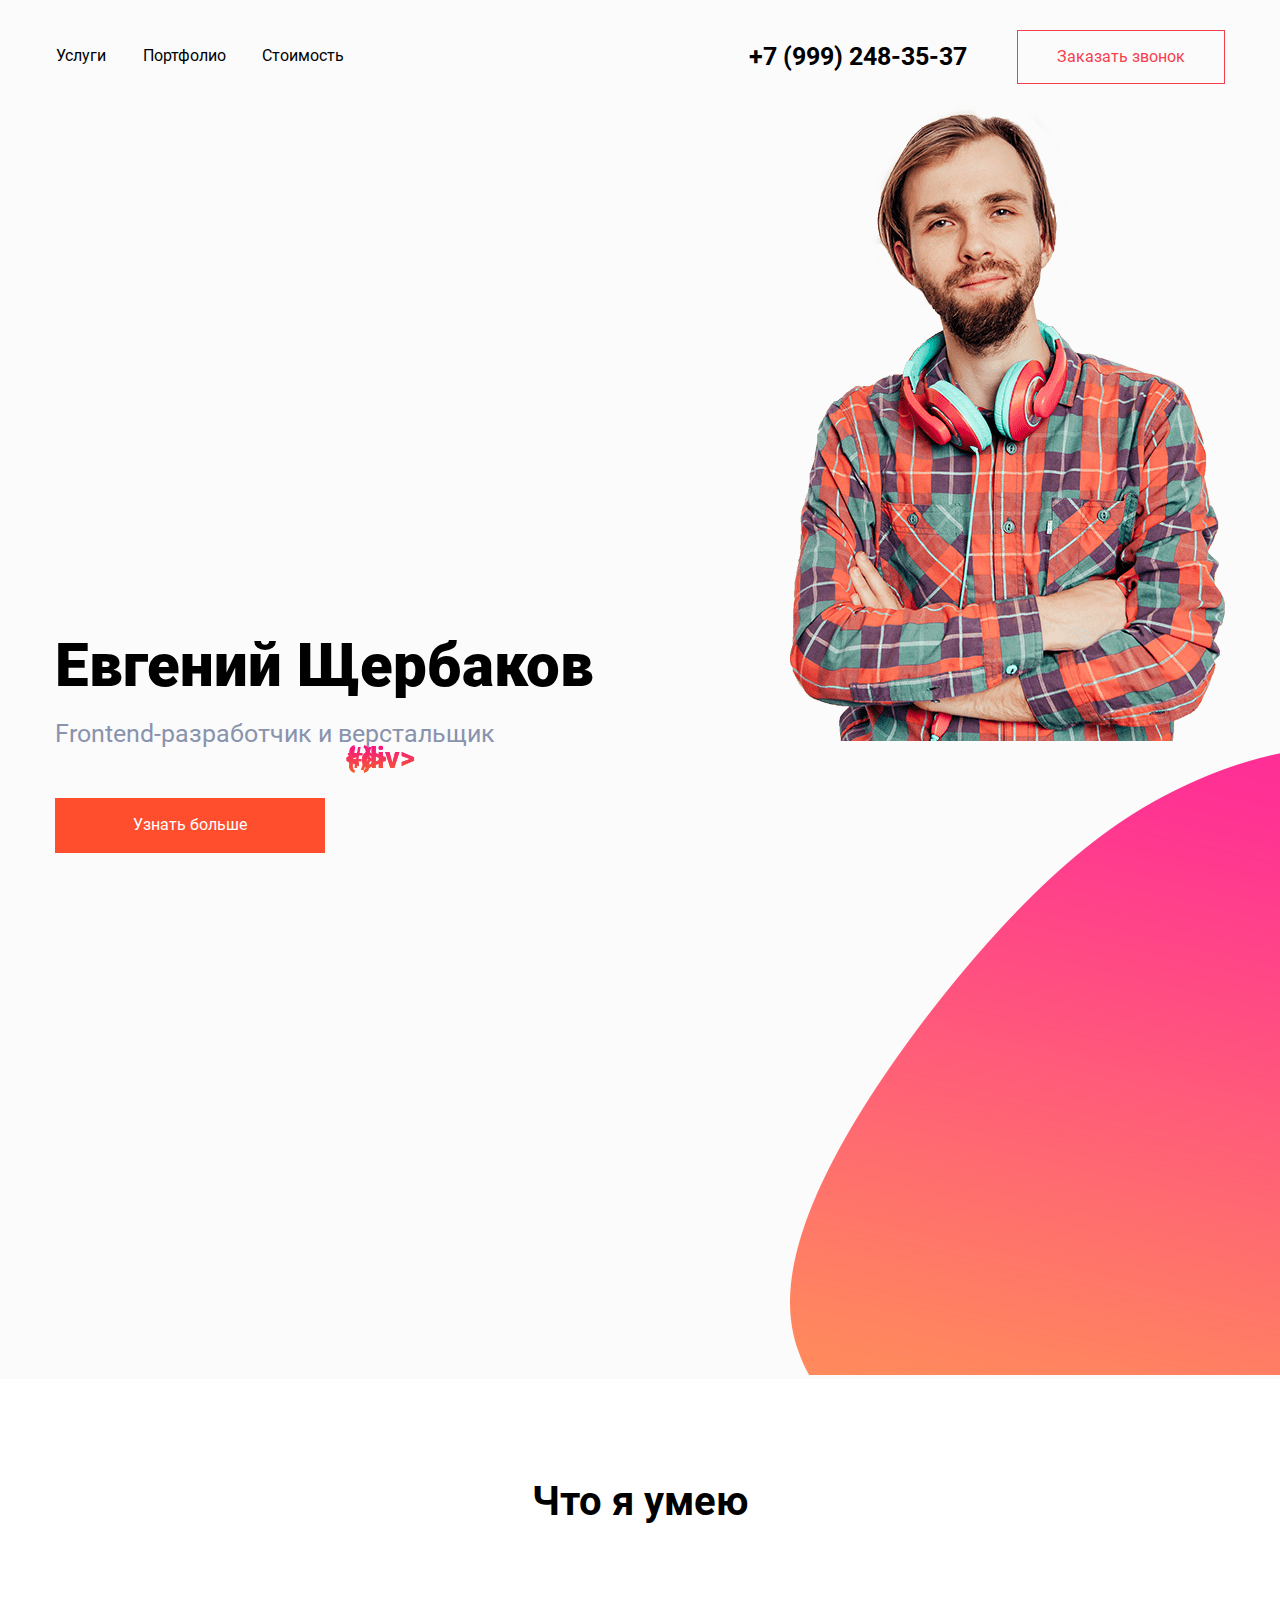
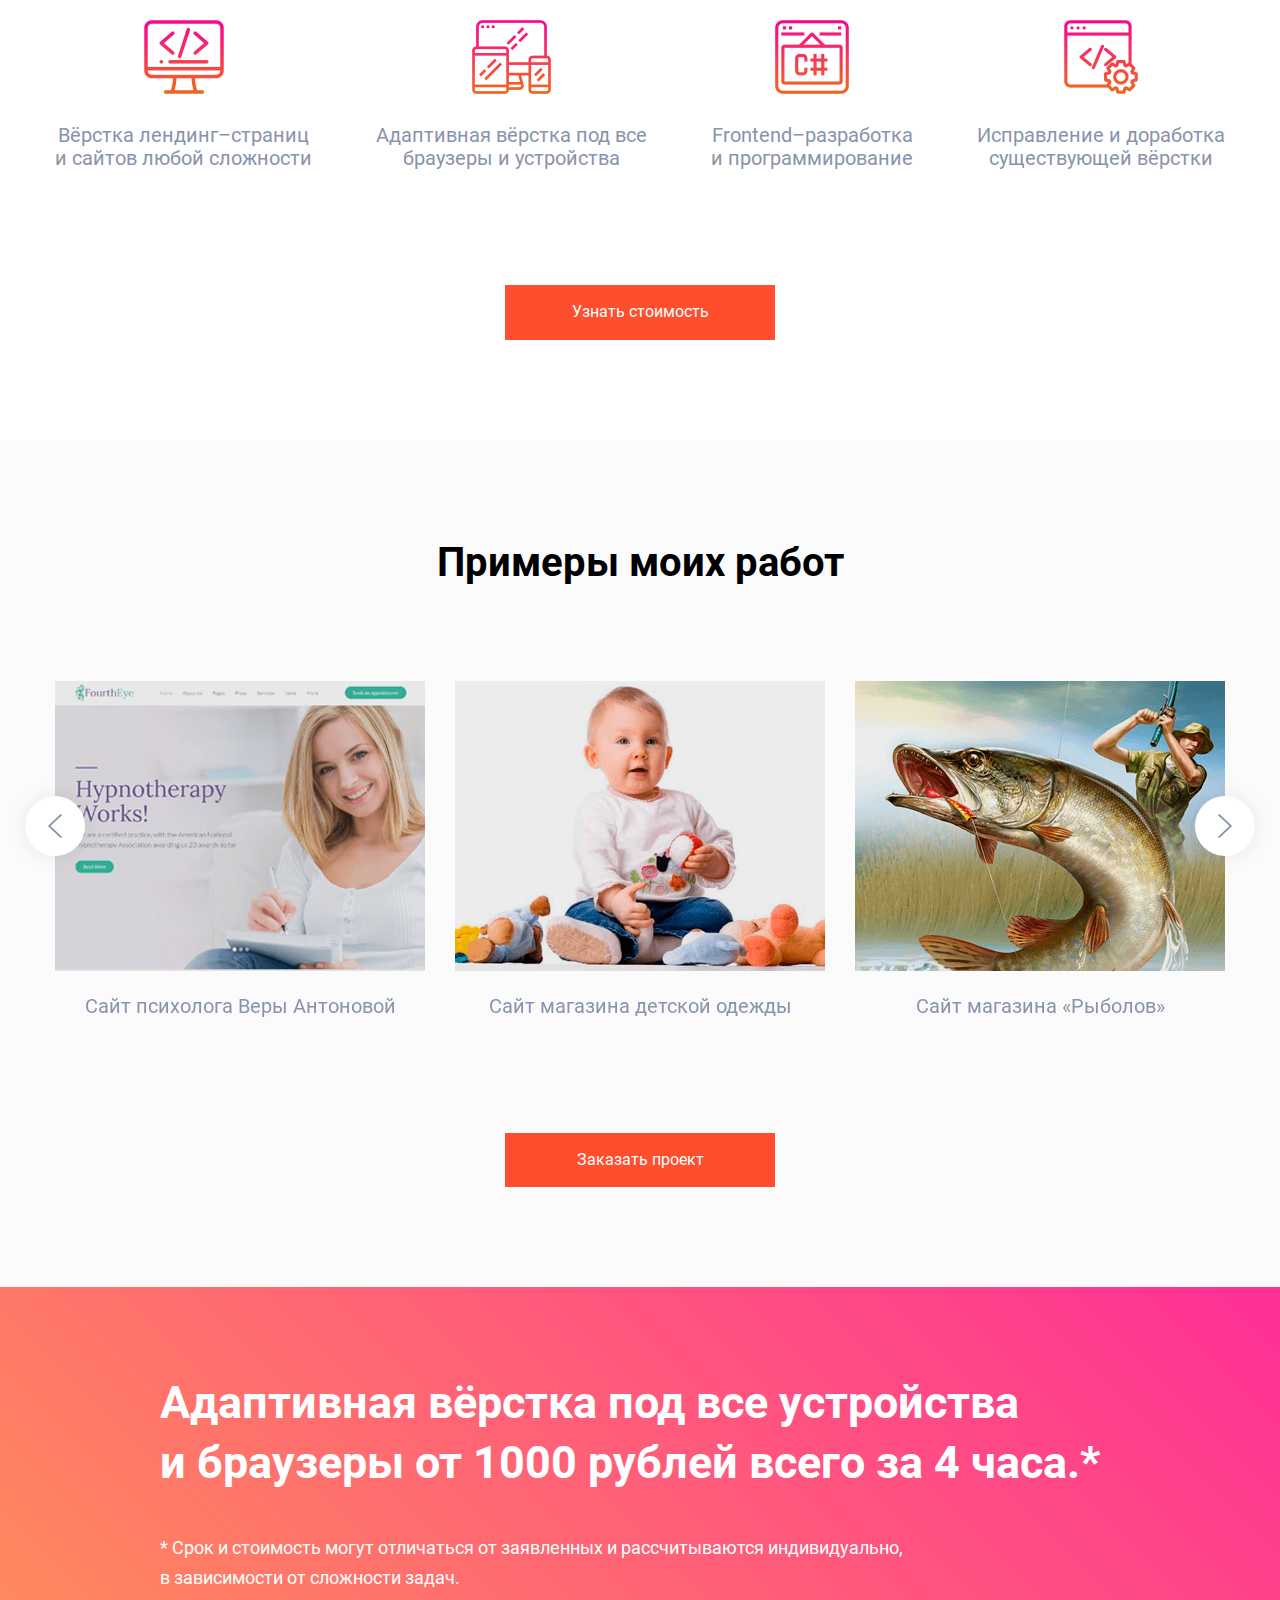
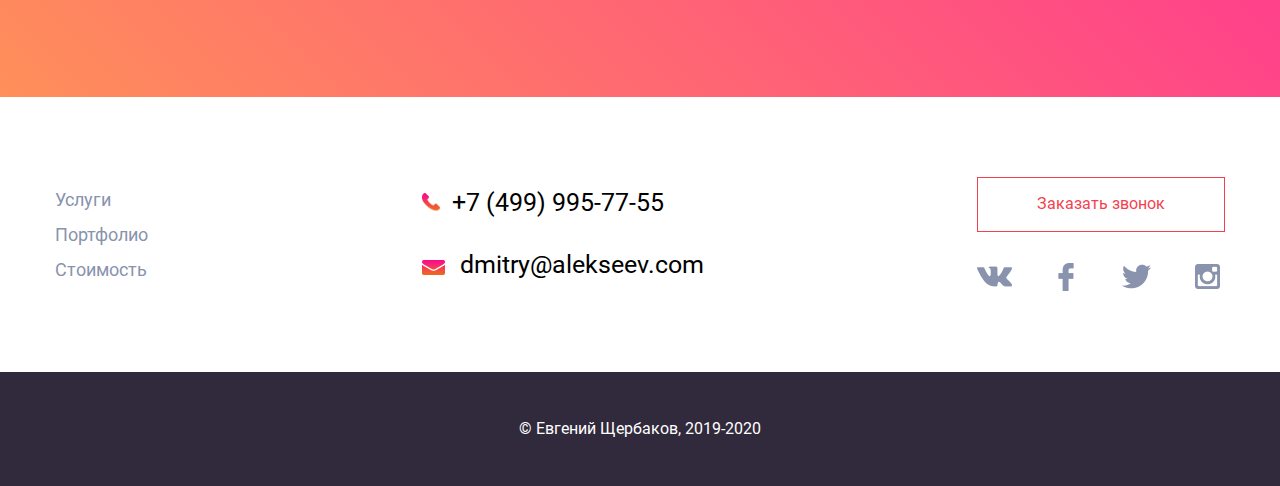
==== index.html @ 1be8cbba "first commit" ====
<!DOCTYPE html>
<html lang="en">
<head>
	<meta charset="UTF-8">
	<meta name="viewport" content="width=device-width, initial-scale=1">
	<title>Евгений Щербаков - создание сайтов</title>
	<link rel="stylesheet" href="css/normalize.css">
	<link rel="stylesheet" href="css/animate.css">
	<link rel="stylesheet" href="css/swiper.min.css">
	<link rel="stylesheet" href="css/style.css">
	<link rel="shortcut icon" href="img/favicon.ico" type="image/x-icon">
	<script src="js/jquery-3.4.1.min.js"></script>
	<script src="js/send.js"></script>
	<script src="js/jquery.validate.min.js"></script>
</head>
<body>
	<!-- =============header============= -->
	<header>
		<div class="header-container">
			<a href="#" class="menu-btn" aria-label="кнопка меню">
				<span></span>
			</a>
			<nav class="nav-menu">
				<ul>
					<li><a href="#link-services">Услуги</a></li>
					<li><a href="#link-portfolio">Портфолио</a></li>
					<li><a href="#link-prices">Стоимость</a></li>
				</ul>
			</nav>	
			<address>
				<a class="phone" href="tel:+79992483537">+7 (999) 248-35-37</a>
				<button class="callback-btn btn get-form">Заказать звонок</button>
				<button class="mobile-callback-btn get-form" aria-label="заказать звонок"></button>
			</address>
		</div>
	</header>	

	<!-- =============modal============= -->
	<div class="modal-wrapper">
		<div class="modal-form-wrapper">
			<h3 class="form-title form-text">Укажите ваши контакты</h3>
			<h5 class="form-subtitle form-text">И я свяжусь с вами</h5>
			<form id="form" action="send.php" class="modal-form" method="POST">
				<label for="name-input" class="input-label">Как вас зовут?</label>
				<input id="name-input" type="text" class="input" name="name">
				<label for="phone-input" class="input-label">Введите ваш номер телефона</label>
				<input id="phone-input" type="tel" class="input" name="phone" placeholder="+7(___)-___-__-__">
				<label for="email-input" class="input-label">Введите ваш email</label>
				<input id="email-input" type="email" class="input" name="email" placeholder="your_mail@example.com">
				<button class="form-button">Заказать звонок</button>
			</form>
			<a class="close-button" aria-label="кнопка закрытия">
				<span class="cross"></span>
			</a>
		</div>
	</div>
	<div class="popup-container">
		<div class="popup-body">
			<h4 class="popup-body__title">Спасибо</h4>
			<p class="popup-body__text">Ваша заявка принята, мы свяжемся с вами в ближайшее время</p>
		</div>		
	</div>		


	<!-- =============main============= -->
	<main>
		<section class="first-block">	
				<span class="elem1 flow-elements" aria-label="летающий тег">#</span>
				<span class="elem2 flow-elements" aria-label="летающий тег">{ }</span>
				<span class="elem3 flow-elements" aria-label="летающий тег">&lt;/&gt;</span>
				<span class="elem4 flow-elements" aria-label="летающий тег">&lt;div&gt;</span>
				<span class="elem5 flow-elements" aria-label="летающий тег">&lt;div&gt;</span>
			<div class="fixed-container">
				<div class="first-block-content">
					<div class="first-block-text">
						<h1 class="main-title">Евгений Щербаков</h1>
						<h2 class="main-subtitle">Frontend-разработчик и верстальщик</h2>
						<button class="more-btn get-form">Узнать больше</button>
					</div>
				</div>	
				<div class="img-wrapper">
					<img src="img/man.png" alt="developer" class="фото">
					<img src="img/ellipse.png" alt="" class="эллипс">
				</div>				
			</div>
		</section>

		<!-- =================second block==================== -->
		<section class="second-block" id="link-services">
			<div class="fixed-container">
				<div class="second-block-content">
					<h3 class="section-title">Что я умею</h3>
					<div class="features-wrapper">
						<ul class="features-list">
							<li>
								<img src="img/features1.png" alt="">
								<p class="feature-description">Вёрстка лендинг–страниц<br>и сайтов любой сложности</p>
							</li>
							<li>
								<img src="img/features2.png" alt="">
								<p class="feature-description">Адаптивная вёрстка под все<br>браузеры и устройства</p>
							</li>
							<li>
								<img src="img/features3.png" alt="">
								<p class="feature-description">Frontend–разработка<br>и программирование</p>
							</li>
							<li>
								<img src="img/features4.png" alt="">
								<p class="feature-description">Исправление и доработка<br>существующей вёрстки</p>
							</li>
						</ul>
					</div>
					<button class="more-btn section-btn get-form">Узнать стоимость</button>
				</div>
			</div>
		</section>

		<!-- =====================3rd block==================== -->
		<section class="third-block" id="link-portfolio">
			<div class="fixed-container">
				<div class="third-block-content">
					<h3 class="section-title">Примеры моих работ</h3>
					<div class="portfolio-wrapper swiper-container">
						<ul class="portfolio-slider swiper-wrapper">
							<li class="portfolio-slider__item swiper-slide">
								<img src="img/portfolio1.png" alt="Сайт психолога Веры Антоновой" class="portfolio-img">
								<p class="portfolio-slider__item_description">Сайт психолога Веры Антоновой</p>
							</li>
							<li class="portfolio-slider__item swiper-slide">
								<img src="img/portfolio2.png" alt="Сайт магазина детской одежды" class="portfolio-img">
								<p class="portfolio-slider__item_description">Сайт магазина детской одежды</p>
							</li>
							<li class="portfolio-slider__item swiper-slide">
								<img src="img/portfolio3.png" alt="Сайт магазина «Рыболов»" class="portfolio-img">
								<p class="portfolio-slider__item_description">Сайт магазина «Рыболов»</p>
							</li>
						</ul>
						<div class="swiper-pagination dots"></div>
					</div>
					<span class="arrow arrow-left" aria-label="стрелка влево"></span>
					<span class="arrow arrow-right" aria-label="стрелка вправо"></span>
					<button class="more-btn section-btn get-form">Заказать проект</button>
				</div>
			</div>
		</section>

		<!-- =====================4th block==================== -->
		<section class="forth-block" id="link-prices">
			<div class="forth-block-text">
				<h3 class="forth-block-title">Адаптивная вёрстка под все устройства	и&nbsp;браузеры от 1000 рублей всего за 4&nbsp;часа.*</h3>
				<p class="forth-block-subtitle">* Срок и стоимость могут отличаться от заявленных и рассчитываются  индивидуально,<br>в зависимости от сложности задач.</p>
			</div>
			<div class="forth-block-elements">
				<span class="element1 animated infinite" aria-label="теги">#</span>
				<span class="element2 animated infinite" aria-label="теги">{}</span>
				<span class="element3 animated infinite" aria-label="теги">&lt;/&gt;</span>
				<span class="element4 animated infinite" aria-label="теги">{ }</span>
				<span class="element5 animated infinite" aria-label="теги">&lt;div&gt;</span>
			</div>
		</section>
	</main>


	<!-- =====================footer==================== -->
	<footer>
		<div class="fixed-container">
			<div class="footer-content">
				<nav class="footer-nav">
					<ul>
						<li><a href="#link-services">Услуги</a></li>
						<li><a href="#link-portfolio">Портфолио</a></li>
						<li><a href="#link-prices">Стоимость</a></li>
					</ul>
				</nav>
				<address class="footer-contacts">
					<a href="tel:+74999957755" class="footer-phone">+7 (499) 995-77-55</a>
					<a href="mailto:dmitry@alekseev.com" class="mail">dmitry@alekseev.com</a>
				</address>
				<div class="social">
					<button class="callback-btn get-form">Заказать звонок</button>
					<ul>
						<li><a class="social-link vk" target="_blank" href="https://vk.com/leon47rus" aria-label="страница вконтакте"></a></li>
						<li><a class="social-link facebook" target="_blank" href="https://www.facebook.com/evgenii.sherbakov.3" aria-label="страница фэйсбук"></a></li>
						<li><a class="social-link twitter" target="_blank" href="#" aria-label="страница твиттер"></a></li>
						<li><a class="social-link instagram" target="_blank" href="https://www.instagram.com/kazhe94/" aria-label="страница инстаграм"></a></li>
					</ul>
				</div>
			</div>
		</div>
		<div class="copyright-bar">
			<p class="copyright">&copy; Евгений Щербаков, 2019-2020</p>
		</div>
	</footer>
	<script src="js/swiper.min.js"></script>
	<script src="js/script.js"></script>
	<script src="js/jquery.maskedinput.min.js"></script>
		
</body>
</html>
---- css/style.css ----
/* roboto-300 - latin_cyrillic */
@import url(../css/elements.css);
@font-face {
  font-family: 'Roboto';
  font-style: normal;
  font-weight: 300;
  src: url("../fonts/roboto-v20-latin_cyrillic-300.eot");
  /* IE9 Compat Modes */
  src: local("Roboto Light"), local("Roboto-Light"), url("../fonts/roboto-v20-latin_cyrillic-300.eot?#iefix") format("embedded-opentype"), url("../fonts/roboto-v20-latin_cyrillic-300.woff2") format("woff2"), url("../fonts/roboto-v20-latin_cyrillic-300.woff") format("woff"), url("../fonts/roboto-v20-latin_cyrillic-300.ttf") format("truetype"), url("../fonts/roboto-v20-latin_cyrillic-300.svg#Roboto") format("svg");
  /* Legacy iOS */ }

/* roboto-regular - latin_cyrillic */
@font-face {
  font-family: 'Roboto';
  font-style: normal;
  font-weight: 400;
  src: url("../fonts/roboto-v20-latin_cyrillic-regular.eot");
  /* IE9 Compat Modes */
  src: local("Roboto"), local("Roboto-Regular"), url("../fonts/roboto-v20-latin_cyrillic-regular.eot?#iefix") format("embedded-opentype"), url("../fonts/roboto-v20-latin_cyrillic-regular.woff2") format("woff2"), url("../fonts/roboto-v20-latin_cyrillic-regular.woff") format("woff"), url("../fonts/roboto-v20-latin_cyrillic-regular.ttf") format("truetype"), url("../fonts/roboto-v20-latin_cyrillic-regular.svg#Roboto") format("svg");
  /* Legacy iOS */ }

/* roboto-700 - latin_cyrillic */
@font-face {
  font-family: 'Roboto';
  font-style: normal;
  font-weight: 700;
  src: url("../fonts/roboto-v20-latin_cyrillic-700.eot");
  /* IE9 Compat Modes */
  src: local("Roboto Bold"), local("Roboto-Bold"), url("../fonts/roboto-v20-latin_cyrillic-700.eot?#iefix") format("embedded-opentype"), url("../fonts/roboto-v20-latin_cyrillic-700.woff2") format("woff2"), url("../fonts/roboto-v20-latin_cyrillic-700.woff") format("woff"), url("../fonts/roboto-v20-latin_cyrillic-700.ttf") format("truetype"), url("../fonts/roboto-v20-latin_cyrillic-700.svg#Roboto") format("svg");
  /* Legacy iOS */ }

/* roboto-900 - latin_cyrillic */
@font-face {
  font-family: 'Roboto';
  font-style: normal;
  font-weight: 900;
  src: url("../fonts/roboto-v20-latin_cyrillic-900.eot");
  /* IE9 Compat Modes */
  src: local("Roboto Black"), local("Roboto-Black"), url("../fonts/roboto-v20-latin_cyrillic-900.eot?#iefix") format("embedded-opentype"), url("../fonts/roboto-v20-latin_cyrillic-900.woff2") format("woff2"), url("../fonts/roboto-v20-latin_cyrillic-900.woff") format("woff"), url("../fonts/roboto-v20-latin_cyrillic-900.ttf") format("truetype"), url("../fonts/roboto-v20-latin_cyrillic-900.svg#Roboto") format("svg");
  /* Legacy iOS */ }

* {
  -webkit-box-sizing: border-box;
  box-sizing: border-box; }

@media screen and (min-width: 960px) {
  html {
    margin-left: calc(100vw - 100%);
    margin-right: 0; } }

body {
  font-family: 'Roboto','Helvetica',sans-serif;
  margin: 0;
  padding: 0;
  min-width: 320px; }

a {
  text-decoration: none;
  color: inherit; }

a:visited {
  color: inherit; }

ul {
  list-style: none;
  margin: 0;
  padding: 0; }

h1, h2, h3, h4, h5, h6 {
  margin: 0;
  padding: 0; }

button {
  cursor: pointer;
  outline: none; }
  button:active {
    -webkit-box-shadow: 5px 5px 10px rgba(100, 0, 0, 0.5);
    box-shadow: 5px 5px 10px rgba(100, 0, 0, 0.5); }

.fixed-container {
  max-width: 1210px;
  margin: 0 auto;
  padding: 0 20px; }
  @media screen and (max-width: 1023px) {
    .fixed-container {
      padding: 0 40px; } }
  @media screen and (max-width: 767px) {
    .fixed-container {
      padding: 0 20px; } }

header {
  background-color: #FBFBFB;
  padding-bottom: 20px; }

.header-container {
  max-width: 1210px;
  margin: 0 auto;
  padding: 0 20px;
  padding-top: 30px;
  display: -webkit-flex;
  display: -moz-flex;
  display: -ms-flex;
  display: -o-flex;
  display: -webkit-box;
  display: -ms-flexbox;
  display: flex;
  -webkit-box-pack: justify;
  -ms-flex-pack: justify;
  justify-content: space-between;
  -webkit-box-align: center;
  -ms-flex-align: center;
  align-items: center; }
  @media screen and (max-width: 1023px) {
    .header-container {
      padding: 0 40px;
      padding-top: 30px; } }
  @media screen and (max-width: 767px) {
    .header-container {
      padding: 0 20px;
      padding-top: 30px; } }

.nav-menu ul {
  display: -webkit-flex;
  display: -moz-flex;
  display: -ms-flex;
  display: -o-flex;
  display: -webkit-box;
  display: -ms-flexbox;
  display: flex;
  width: 290px;
  -webkit-box-pack: justify;
  -ms-flex-pack: justify;
  justify-content: space-between;
  -webkit-transition: all 300ms ease-in-out;
  -o-transition: all 300ms ease-in-out;
  transition: all 300ms ease-in-out; }
  @media screen and (max-width: 1023px) {
    .nav-menu ul {
      position: absolute;
      display: block;
      width: 100%;
      z-index: 10;
      height: 100%;
      left: 0;
      -webkit-transition: 1s;
      -o-transition: 1s;
      transition: 1s;
      top: -100%;
      background-color: #FBFBFB;
      padding: 100px 40px 0px; } }
  @media screen and (max-width: 767px) {
    .nav-menu ul {
      padding: 100px 20px 20px; } }

.nav-menu.active ul {
  display: block;
  top: 0; }

.nav-menu ul li a {
  display: inline-block;
  padding-bottom: 3px;
  border: 1px solid transparent; }
  @media (max-width: 1023px) {
    .nav-menu ul li a {
      display: inline-block;
      line-height: 40px; } }

.nav-menu ul li a:focus {
  color: #f53f4f;
  border-bottom: 1px solid #f53f4f; }

address {
  display: -webkit-flex;
  display: -moz-flex;
  display: -ms-flex;
  display: -o-flex;
  display: -webkit-box;
  display: -ms-flexbox;
  display: flex;
  -webkit-box-align: center;
  -ms-flex-align: center;
  align-items: center;
  font-style: normal;
  font-size: 25px; }
  @media screen and (max-width: 1023px) {
    address {
      position: relative;
      z-index: 11; } }

.phone {
  margin-right: 50px;
  font-weight: 700; }
  @media screen and (max-width: 767px) {
    .phone {
      font-size: 18px;
      margin-right: 29px; } }

.callback-btn {
  font-size: 16px;
  color: #f53f4f;
  padding: 17px 0;
  width: 208px;
  background-color: transparent;
  border: 1px solid #f53f4f;
  outline: none; }
  .callback-btn:hover {
    color: #fff;
    background-color: #f53f4f;
    -webkit-transition: 0.3s;
    -o-transition: 0.3s;
    transition: 0.3s; }
  .callback-btn:active {
    background-color: rgba(245, 63, 79, 0.5); }

@media screen and (max-width: 767px) {
  .btn {
    display: none; } }

.mobile-callback-btn {
  width: 26px;
  height: 26px;
  border-radius: 50%;
  padding: 0;
  background: url(../img/social/call.png) no-repeat center center;
  background-color: transparent;
  border: 1px solid #f53f4f;
  outline: none;
  display: none; }
  @media screen and (max-width: 767px) {
    .mobile-callback-btn {
      display: block; } }

.first-block {
  background-size: contain;
  background-color: #FBFBFB;
  position: relative;
  overflow: hidden; }
  .first-block .fixed-container {
    display: -webkit-box;
    display: -ms-flexbox;
    display: flex;
    -webkit-box-pack: justify;
    -ms-flex-pack: justify;
    justify-content: space-between; }
    @media screen and (max-width: 1023px) {
      .first-block .fixed-container {
        padding: 0 40px; } }
    @media screen and (max-width: 767px) {
      .first-block .fixed-container {
        -webkit-box-orient: vertical;
        -webkit-box-direction: reverse;
        -ms-flex-direction: column-reverse;
        flex-direction: column-reverse;
        -webkit-box-align: center;
        -ms-flex-align: center;
        align-items: center;
        padding: 0 20px;
        text-align: center; } }

.first-block-content {
  display: -webkit-flex;
  display: -moz-flex;
  display: -ms-flex;
  display: -o-flex;
  display: -webkit-box;
  display: -ms-flexbox;
  display: flex;
  -webkit-box-pack: justify;
  -ms-flex-pack: justify;
  justify-content: space-between;
  -webkit-box-align: center;
  -ms-flex-align: center;
  align-items: center;
  position: relative;
  z-index: 1; }

@media screen and (max-width: 767px) {
  .first-block-text {
    display: -webkit-box;
    display: -ms-flexbox;
    display: flex;
    -webkit-box-orient: vertical;
    -webkit-box-direction: normal;
    -ms-flex-direction: column;
    flex-direction: column;
    -webkit-box-align: center;
    -ms-flex-align: center;
    align-items: center;
    margin-top: 18px; } }

.main-title {
  font-size: 60px;
  font-weight: 900; }
  @media screen and (max-width: 1023px) {
    .main-title {
      font-size: 50px; } }
  @media screen and (max-width: 767px) {
    .main-title {
      font-size: 30px; } }

.main-subtitle {
  font-size: 25px;
  color: #8993ad;
  font-weight: 400;
  margin-top: 20px;
  margin-bottom: 50px; }
  @media screen and (max-width: 767px) {
    .main-subtitle {
      font-size: 16px;
      margin-top: 13px;
      margin-bottom: 25px; } }

.more-btn {
  padding: 17px 0;
  width: 270px;
  background-color: #ff4e2e;
  border: none;
  color: #fff;
  border: 1px solid transparent;
  -webkit-transition: 0.3s;
  -o-transition: 0.3s;
  transition: 0.3s; }
  .more-btn:hover {
    color: #ff4e2e;
    background-color: #fff;
    border: 1px solid #ff4e2e; }
  @media screen and (max-width: 1023px) {
    .more-btn {
      width: 320px;
      padding: 27px 0; } }
  @media screen and (max-width: 767px) {
    .more-btn {
      width: 280px;
      padding: 20px 0; } }

.img-wrapper {
  max-width: 435px; }

.man {
  -o-object-fit: contain;
  object-fit: contain;
  height: auto;
  width: 100%;
  position: relative;
  z-index: 3;
  -webkit-filter: drop-shadow(10px 3px 5px rgba(100, 0, 0, 0.5));
  filter: drop-shadow(10px 3px 5px rgba(100, 0, 0, 0.5)); }
  @media screen and (max-width: 767px) {
    .man {
      width: 224px; } }

.ellipse-img {
  position: absolute;
  height: 100%;
  -o-object-fit: contain;
  object-fit: contain;
  z-index: 0;
  bottom: 0;
  right: 0; }
  @media screen and (max-width: 1100px) {
    .ellipse-img {
      right: -30%;
      bottom: -100px; } }
  @media screen and (max-width: 767px) {
    .ellipse-img {
      bottom: auto;
      right: -54px;
      top: 68px;
      width: 444px;
      height: 260px; } }

.section-title {
  font-size: 40px;
  text-align: center;
  font-weight: 700;
  padding-top: 100px;
  padding-bottom: 95px;
  background-color: transparent; }
  @media screen and (max-width: 767px) {
    .section-title {
      padding-top: 50px;
      padding-bottom: 45px;
      font-size: 30px; } }

.second-block-content {
  display: -webkit-flex;
  display: -moz-flex;
  display: -ms-flex;
  display: -o-flex;
  display: -webkit-box;
  display: -ms-flexbox;
  display: flex;
  -webkit-box-orient: vertical;
  -webkit-box-direction: normal;
  -ms-flex-direction: column;
  flex-direction: column;
  -webkit-box-align: center;
  -ms-flex-align: center;
  align-items: center; }

.features-wrapper {
  width: 100%; }

.features-list {
  display: -webkit-box;
  display: -ms-flexbox;
  display: flex;
  -webkit-box-pack: justify;
  -ms-flex-pack: justify;
  justify-content: space-between; }
  @media screen and (max-width: 1023px) {
    .features-list {
      -ms-flex-wrap: wrap;
      flex-wrap: wrap;
      -webkit-box-pack: center;
      -ms-flex-pack: center;
      justify-content: center; } }

.features-list li {
  text-align: center;
  font-size: 20px;
  color: #8993ad; }
  .features-list li p {
    margin-top: 25px; }
  @media screen and (max-width: 1100px) {
    .features-list li {
      font-size: 16px; } }
  @media screen and (max-width: 1023px) {
    .features-list li {
      width: 40%;
      font-size: 20px;
      margin-bottom: 80px; }
      .features-list li:nth-child(n+3) {
        margin-bottom: 0; } }
  @media screen and (max-width: 767px) {
    .features-list li {
      width: 100%;
      margin-bottom: 50px; }
      .features-list li:nth-child(n+3) {
        margin-bottom: 50px; }
      .features-list li:last-child {
        margin-bottom: 0; } }

.section-btn {
  margin-top: 95px;
  margin-bottom: 100px;
  text-align: center; }
  @media screen and (max-width: 767px) {
    .section-btn {
      margin-top: 50px;
      margin-bottom: 50px;
      font-size: 16px; } }

.third-block {
  background-color: #FBFBFB; }
  .third-block-content {
    display: -webkit-box;
    display: -ms-flexbox;
    display: flex;
    -webkit-box-orient: vertical;
    -webkit-box-direction: normal;
    -ms-flex-direction: column;
    flex-direction: column;
    -webkit-box-align: center;
    -ms-flex-align: center;
    align-items: center;
    position: relative; }

.portfolio-wrapper {
  width: 100%;
  position: relative; }

.portfolio-slider {
  display: -webkit-box;
  display: -ms-flexbox;
  display: flex; }

.portfolio-slider__item {
  display: block; }

.portfolio-img {
  width: 100%;
  -o-object-fit: scale-down;
  object-fit: scale-down; }

.portfolio-slider__item_description {
  text-align: center;
  font-size: 20px;
  font-weight: 500;
  color: #8993ad; }
  @media screen and (max-width: 767px) {
    .portfolio-slider__item_description {
      font-size: 18px; } }

.arrow {
  position: absolute;
  width: 60px;
  height: 60px;
  top: 42%;
  outline: none;
  z-index: 10;
  -webkit-box-shadow: 0 0 20px 0 rgba(0, 0, 0, 0.08);
  box-shadow: 0 0 20px 0 rgba(0, 0, 0, 0.08);
  cursor: pointer;
  border-radius: 50%;
  background-image: url(../img/arrow.png); }
  .arrow:active {
    outline: solid;
    outline-color: rgba(255, 78, 46, 0.4); }
  .arrow-left {
    left: 0;
    -webkit-transform: translate(-50%);
    -ms-transform: translate(-50%);
    transform: translate(-50%); }
  .arrow-right {
    right: 0;
    -webkit-transform: translate(50%) rotate(180deg);
    -ms-transform: translate(50%) rotate(180deg);
    transform: translate(50%) rotate(180deg); }
  @media screen and (max-width: 1170px) {
    .arrow {
      display: none; } }

.dots {
  margin-top: 80px;
  position: static; }
  @media screen and (max-width: 767px) {
    .dots {
      margin-top: 40px; } }

.forth-block {
  padding: 86px 0;
  text-align: left;
  color: #fff;
  position: relative;
  background: -webkit-linear-gradient(45deg, #ff8f5a, #ff2f96);
  background: -o-linear-gradient(45deg, #ff8f5a, #ff2f96);
  background: linear-gradient(45deg, #ff8f5a, #ff2f96); }
  @media screen and (max-width: 767px) {
    .forth-block {
      padding: 50px 0; } }
  .forth-block-text {
    margin: 0 auto;
    max-width: 1000px;
    padding: 0 20px; }
    @media screen and (max-width: 1023px) {
      .forth-block-text {
        padding: 0 40px; } }
    @media screen and (max-width: 1023px) {
      .forth-block-text {
        padding: 0 20px; } }
  .forth-block-title {
    font-size: 45px;
    line-height: 1.33; }
    @media screen and (max-width: 767px) {
      .forth-block-title {
        font-size: 28px; } }
  .forth-block-subtitle {
    font-size: 18px;
    margin-top: 40px;
    line-height: 1.67; }
    @media screen and (max-width: 767px) {
      .forth-block-subtitle {
        font-size: 15px; } }

.forth-block-elements {
  display: none; }
  .forth-block-elements span {
    position: absolute;
    top: 50%;
    left: 50%;
    font-size: 35px;
    font-weight: bold; }

.element1 {
  -webkit-transform: translate(-700px, 100px) rotate(20deg) scale(1.3);
  -ms-transform: translate(-700px, 100px) rotate(20deg) scale(1.3);
  transform: translate(-700px, 100px) rotate(20deg) scale(1.3); }

.element2 {
  -webkit-transform: translate(-800px, -170px) rotate(20deg) scale(1.3);
  -ms-transform: translate(-800px, -170px) rotate(20deg) scale(1.3);
  transform: translate(-800px, -170px) rotate(20deg) scale(1.3); }

.element3 {
  -webkit-transform: translate(600px, -140px) rotate(-20deg) scale(0.8);
  -ms-transform: translate(600px, -140px) rotate(-20deg) scale(0.8);
  transform: translate(600px, -140px) rotate(-20deg) scale(0.8); }

.element4 {
  -webkit-transform: translate(700px, 100px) rotate(20deg) scale(1.1);
  -ms-transform: translate(700px, 100px) rotate(20deg) scale(1.1);
  transform: translate(700px, 100px) rotate(20deg) scale(1.1); }

.element5 {
  -webkit-transform: translate(400px, 150px) rotate(20deg) scale(0.8);
  -ms-transform: translate(400px, 150px) rotate(20deg) scale(0.8);
  transform: translate(400px, 150px) rotate(20deg) scale(0.8); }

.footer-content {
  display: -webkit-box;
  display: -ms-flexbox;
  display: flex;
  -webkit-box-pack: justify;
  -ms-flex-pack: justify;
  justify-content: space-between;
  -webkit-box-align: center;
  -ms-flex-align: center;
  align-items: center;
  padding: 80px 0; }
  @media screen and (max-width: 767px) {
    .footer-content {
      -webkit-box-orient: vertical;
      -webkit-box-direction: normal;
      -ms-flex-direction: column;
      flex-direction: column;
      -webkit-box-align: start;
      -ms-flex-align: start;
      align-items: start;
      padding-top: 50px; } }

.footer-nav {
  font-size: 18px;
  color: #8993ad;
  line-height: 35px; }
  @media screen and (max-width: 767px) {
    .footer-nav {
      font-size: 15px; } }

.footer-contacts {
  display: block; }
  .footer-contacts a {
    display: block;
    text-align: left; }
  .footer-contacts .footer-phone {
    margin-right: 0;
    padding-left: 30px;
    background: url(../img/callback_bg.png) no-repeat left 4px; }
  .footer-contacts .mail {
    padding-left: 38px;
    background: url(../img/callback_bg.png) no-repeat left -54px;
    margin-top: 34px; }
    @media screen and (max-width: 767px) {
      .footer-contacts .mail {
        margin-top: 25px;
        margin-bottom: 25px; } }
  @media screen and (max-width: 767px) {
    .footer-contacts {
      font-size: 20px;
      margin-top: 48px;
      color: #8993ad; } }

.social .callback-btn {
  width: 248px; }
  @media screen and (max-width: 767px) {
    .social .callback-btn {
      width: 280px;
      padding: 20px 0;
      background-color: #ff4e2e;
      color: #fff;
      margin-bottom: 50px; }
      .social .callback-btn:hover {
        color: #ff4e2e;
        background-color: #fff;
        border: 1px solid #ff4e2e; } }

.social ul {
  margin-top: 30px;
  display: -webkit-box;
  display: -ms-flexbox;
  display: flex;
  -webkit-box-pack: justify;
  -ms-flex-pack: justify;
  justify-content: space-between; }

.social-link {
  display: block;
  width: 35px;
  height: 30px; }

.vk {
  background: url(../img/social/social4.png) no-repeat center center; }

.facebook {
  background: url(../img/social/social1.png) no-repeat center center; }

.twitter {
  background: url(../img/social/social2.png) no-repeat center center; }

.instagram {
  background: url(../img/social/social3.png) no-repeat center center; }

.copyright-bar {
  padding: 32px 0;
  text-align: center;
  background-color: #31293c;
  color: #fff;
  font-size: 16px; }
  @media screen and (max-width: 767px) {
    .copyright-bar {
      font-size: 14px;
      padding: 20px 0; } }
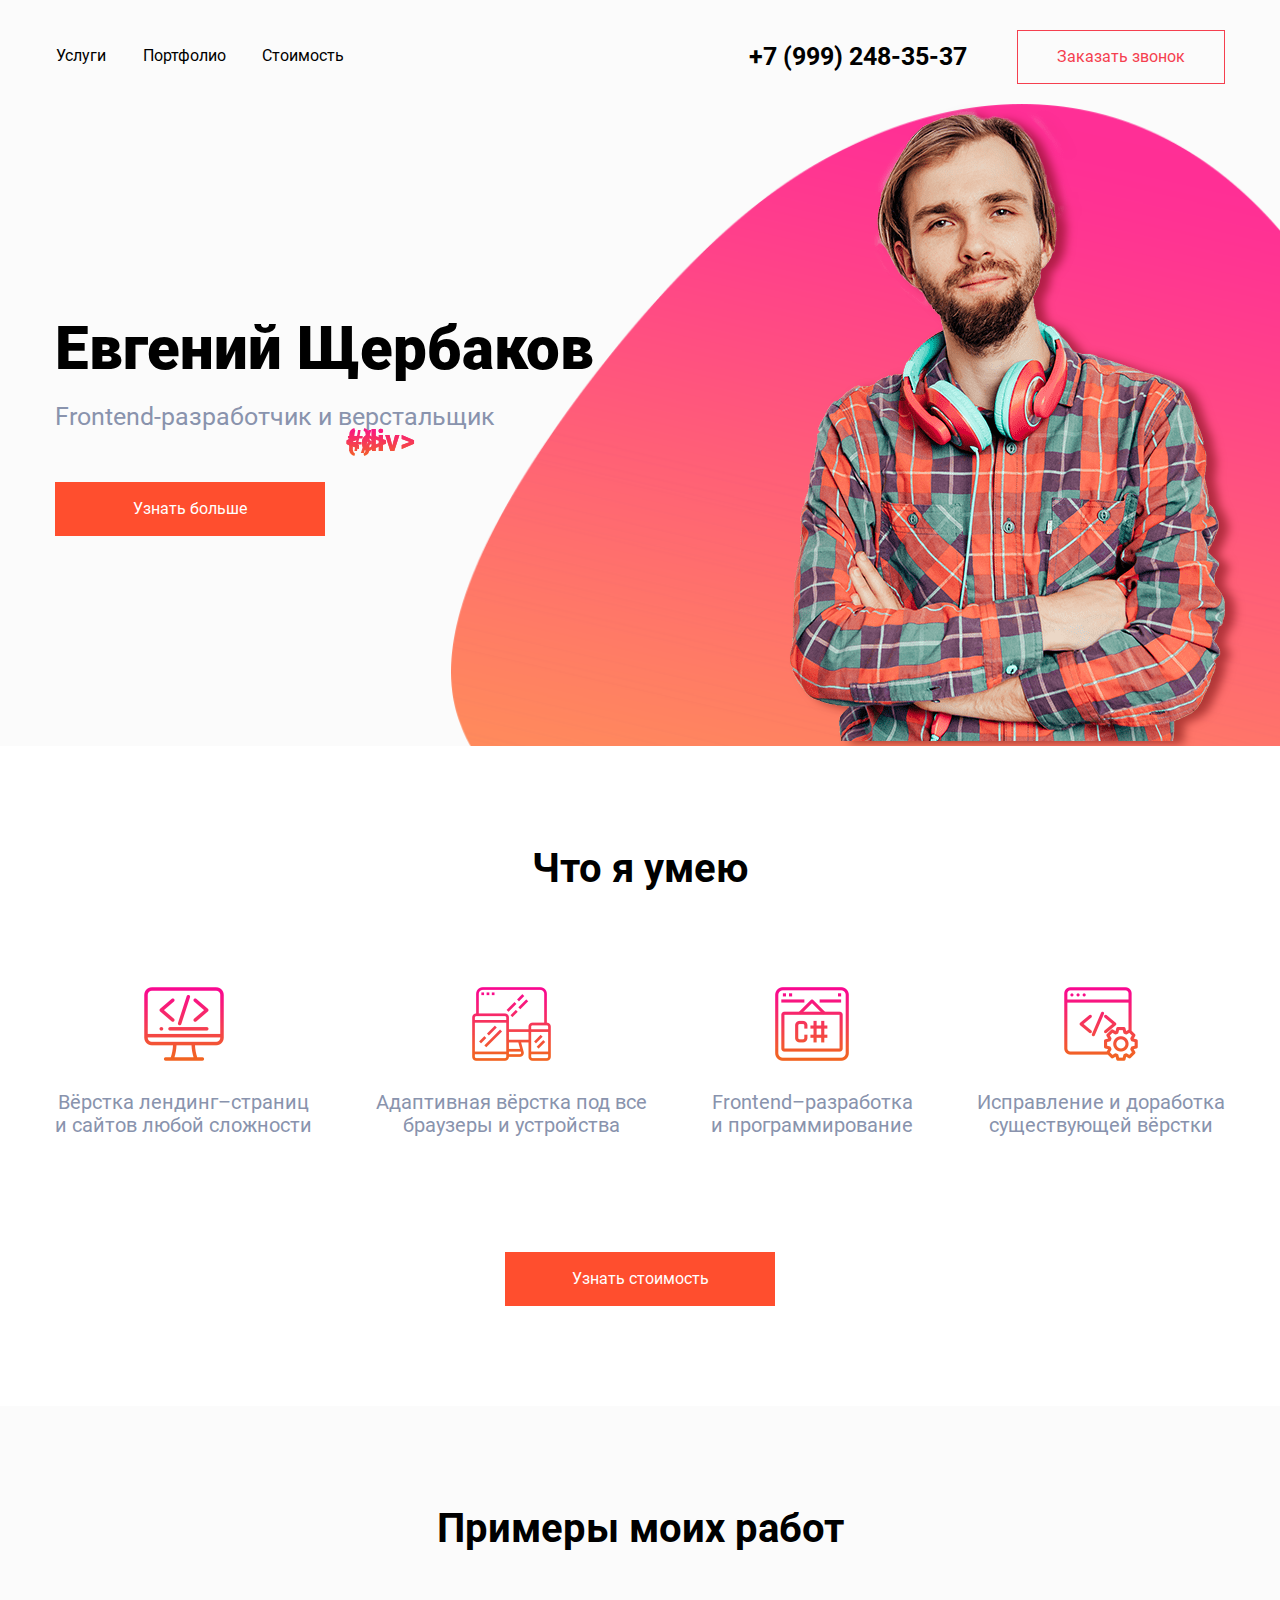
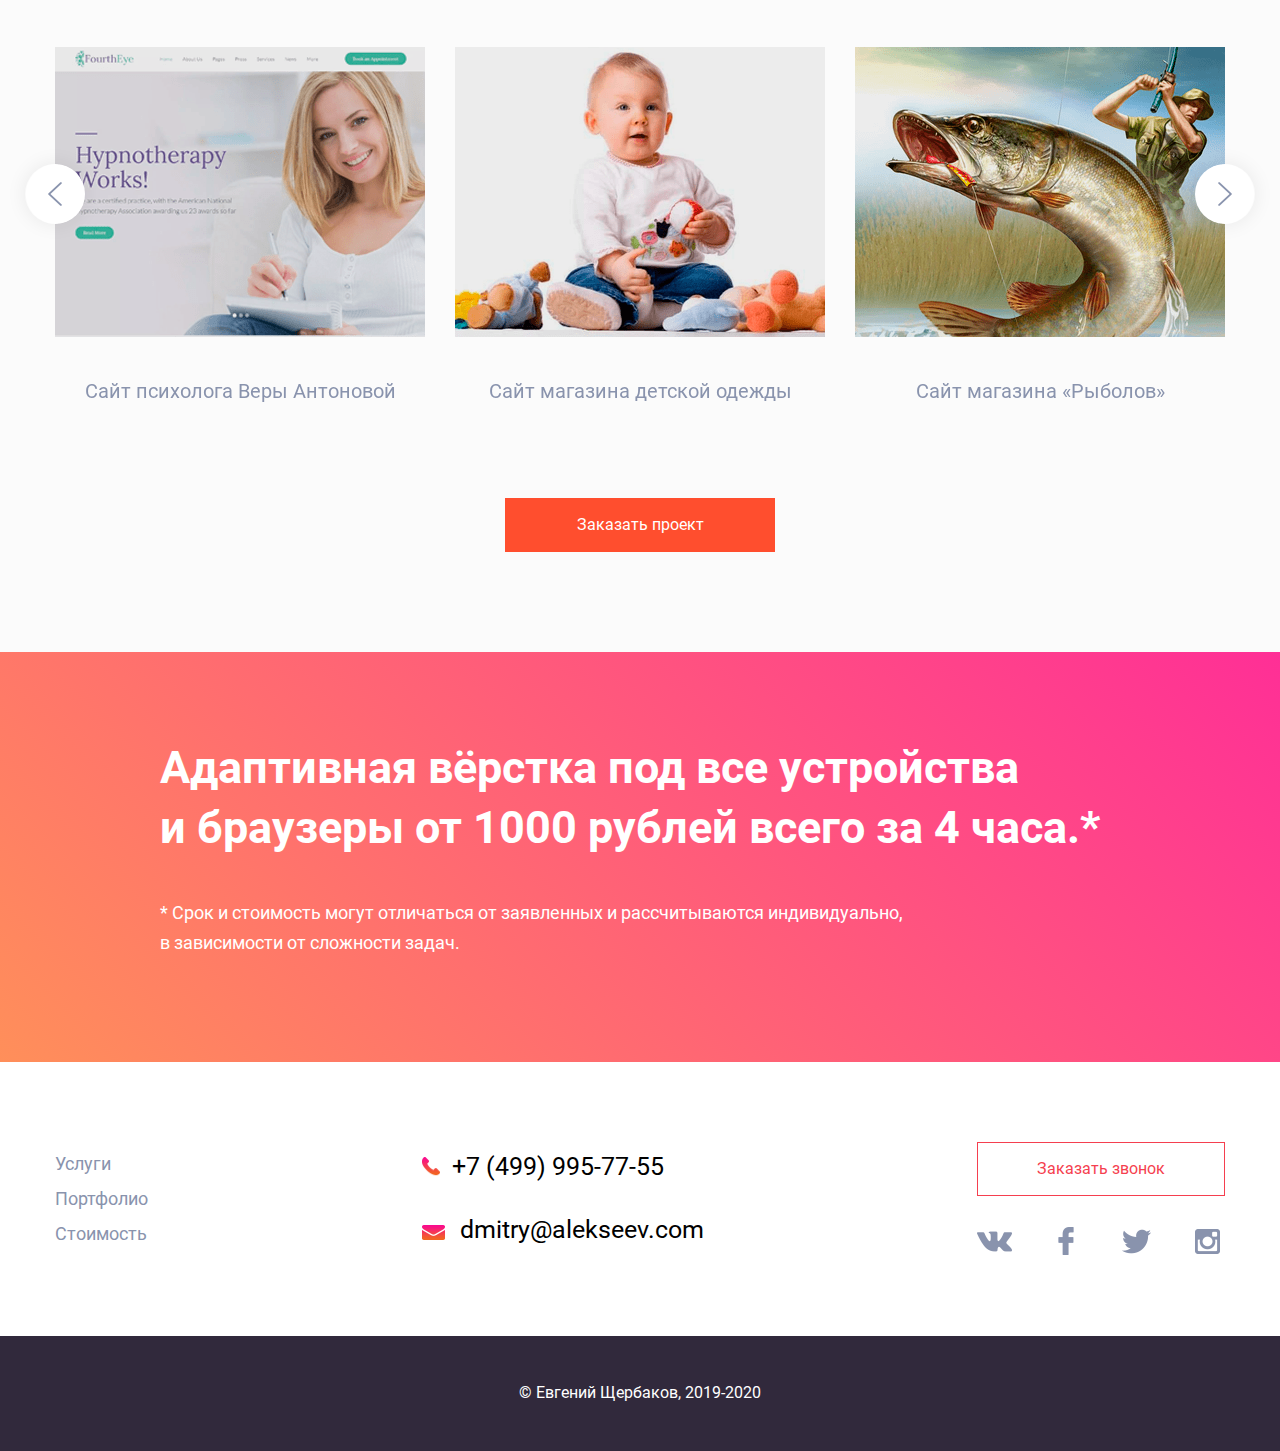
==== commit 80f996bb: "проект переделан под бэм" ====
--- a/index.html
+++ b/index.html
@@ -5,7 +5,6 @@
 	<meta name="viewport" content="width=device-width, initial-scale=1">
 	<title>Евгений Щербаков - создание сайтов</title>
 	<link rel="stylesheet" href="css/normalize.css">
-	<link rel="stylesheet" href="css/animate.css">
 	<link rel="stylesheet" href="css/swiper.min.css">
 	<link rel="stylesheet" href="css/style.css">
 	<link rel="shortcut icon" href="img/favicon.ico" type="image/x-icon">
@@ -15,55 +14,61 @@
 </head>
 <body>
 	<!-- =============header============= -->
-	<header>
-		<div class="header-container">
-			<a href="#" class="menu-btn" aria-label="кнопка меню">
+	<header class="header">
+		<div class="header__container">
+			<a class="menu-btn" href="#" aria-label="кнопка меню">
 				<span></span>
 			</a>
-			<nav class="nav-menu">
-				<ul>
-					<li><a href="#link-services">Услуги</a></li>
-					<li><a href="#link-portfolio">Портфолио</a></li>
-					<li><a href="#link-prices">Стоимость</a></li>
+			<nav class="header__menu">
+				<ul class=header__list>
+					<li><a class="header__link" href="#link-services">Услуги</a></li>
+					<li><a class="header__link" href="#link-portfolio">Портфолио</a></li>
+					<li><a class="header__link" href="#link-prices">Стоимость</a></li>
 				</ul>
 			</nav>	
-			<address>
-				<a class="phone" href="tel:+79992483537">+7 (999) 248-35-37</a>
+			<address class="header__contacts address">
+				<a class="header__phone phone" href="tel:+79992483537">+7 (999) 248-35-37</a>
 				<button class="callback-btn btn get-form">Заказать звонок</button>
-				<button class="mobile-callback-btn get-form" aria-label="заказать звонок"></button>
+				<button class="header__mobile-callback-btn get-form" aria-label="заказать звонок"></button>
 			</address>
 		</div>
-	</header>	
+	</header>
 
 	<!-- =============modal============= -->
-	<div class="modal-wrapper">
-		<div class="modal-form-wrapper">
-			<h3 class="form-title form-text">Укажите ваши контакты</h3>
-			<h5 class="form-subtitle form-text">И я свяжусь с вами</h5>
-			<form id="form" action="send.php" class="modal-form" method="POST">
-				<label for="name-input" class="input-label">Как вас зовут?</label>
-				<input id="name-input" type="text" class="input" name="name">
-				<label for="phone-input" class="input-label">Введите ваш номер телефона</label>
-				<input id="phone-input" type="tel" class="input" name="phone" placeholder="+7(___)-___-__-__">
-				<label for="email-input" class="input-label">Введите ваш email</label>
-				<input id="email-input" type="email" class="input" name="email" placeholder="your_mail@example.com">
-				<button class="form-button">Заказать звонок</button>
+	<div class="modal">
+		<div class="modal__form-wrapper">
+			<h3 class="modal__form-text">Укажите ваши контакты</h3>
+			<h5 class="modal__form-text">И я свяжусь с вами</h5>
+			<form class="form" id="form" action="send.php" method="POST">
+				<label class="form__input-label" for="name-input">
+					<span>Как вас зовут?</span>
+					<input class="form__input" id="name-input" type="text" name="name">
+				</label>
+				<label class="form__input-label" for="phone-input">
+					<span>Введите ваш номер телефона</span>
+					<input class="form__input" id="phone-input" type="tel" name="phone" placeholder="+7(___)-___-__-__">
+				</label>		
+				<label class="form__input-label" for="email-input">
+					<span>Введите ваш email</span>
+					<input class="form__input" id="email-input" type="email" name="email" placeholder="your_mail@example.com">
+				</label>			
+				<button class="form__button">Заказать звонок</button>
 			</form>
-			<a class="close-button" aria-label="кнопка закрытия">
-				<span class="cross"></span>
+			<a class="modal__close-button" aria-label="кнопка закрытия">
+				<span class="modal__cross"></span>
 			</a>
 		</div>
 	</div>
-	<div class="popup-container">
-		<div class="popup-body">
-			<h4 class="popup-body__title">Спасибо</h4>
-			<p class="popup-body__text">Ваша заявка принята, мы свяжемся с вами в ближайшее время</p>
+	<div class="popup">
+		<div class="popup__body">
+			<h4 class="popup__title">Спасибо</h4>
+			<p class="popup__text">Ваша заявка принята, мы свяжемся с вами в ближайшее время</p>
 		</div>		
 	</div>		
 
 
-	<!-- =============main============= -->
-	<main>
+	<!-- =============first block============= -->
+	<main class="main">
 		<section class="first-block">	
 				<span class="elem1 flow-elements" aria-label="летающий тег">#</span>
 				<span class="elem2 flow-elements" aria-label="летающий тег">{ }</span>
@@ -71,124 +76,124 @@
 				<span class="elem4 flow-elements" aria-label="летающий тег">&lt;div&gt;</span>
 				<span class="elem5 flow-elements" aria-label="летающий тег">&lt;div&gt;</span>
 			<div class="fixed-container">
-				<div class="first-block-content">
-					<div class="first-block-text">
-						<h1 class="main-title">Евгений Щербаков</h1>
-						<h2 class="main-subtitle">Frontend-разработчик и верстальщик</h2>
+				<div class="first-block__content">
+					<div class="first-block__text">
+						<h1 class="page-title">Евгений Щербаков</h1>
+						<h2 class="page-subtitle">Frontend-разработчик и верстальщик</h2>
 						<button class="more-btn get-form">Узнать больше</button>
 					</div>
 				</div>	
 				<div class="img-wrapper">
-					<img src="img/man.png" alt="developer" class="фото">
-					<img src="img/ellipse.png" alt="" class="эллипс">
+					<img class="img-wrapper__photo" src="img/man.png" alt="фото">
+					<img class="img-wrapper__background" src="img/ellipse.png" alt="эллипс">
 				</div>				
 			</div>
 		</section>
 
 		<!-- =================second block==================== -->
-		<section class="second-block" id="link-services">
+		<section class="second-block section" id="link-services">
 			<div class="fixed-container">
-				<div class="second-block-content">
+				<div class="second-block__content  section-content">
 					<h3 class="section-title">Что я умею</h3>
-					<div class="features-wrapper">
-						<ul class="features-list">
-							<li>
-								<img src="img/features1.png" alt="">
-								<p class="feature-description">Вёрстка лендинг–страниц<br>и сайтов любой сложности</p>
-							</li>
-							<li>
-								<img src="img/features2.png" alt="">
-								<p class="feature-description">Адаптивная вёрстка под все<br>браузеры и устройства</p>
-							</li>
-							<li>
-								<img src="img/features3.png" alt="">
-								<p class="feature-description">Frontend–разработка<br>и программирование</p>
-							</li>
-							<li>
-								<img src="img/features4.png" alt="">
-								<p class="feature-description">Исправление и доработка<br>существующей вёрстки</p>
+					<div class="features">
+						<ul class="features__list">
+							<li class="features__item">
+								<img class="features__icon" src="img/features1.png">
+								<p class="features__description">Вёрстка лендинг–страниц<br>и сайтов любой сложности</p>
+							</li>
+							<li class="features__item">
+								<img class="features__icon" src="img/features2.png">
+								<p class="features__description">Адаптивная вёрстка под все<br>браузеры и устройства</p>
+							</li>
+							<li class="features__item">
+								<img class="features__icon" src="img/features3.png">
+								<p class="features__description">Frontend–разработка<br>и программирование</p>
+							</li>
+							<li class="features__item">
+								<img class="features__icon" src="img/features4.png">
+								<p class="features__description">Исправление и доработка<br>существующей вёрстки</p>
 							</li>
 						</ul>
 					</div>
-					<button class="more-btn section-btn get-form">Узнать стоимость</button>
 				</div>
+				<button class="more-btn section-btn get-form">Узнать стоимость</button>
 			</div>
 		</section>
 
 		<!-- =====================3rd block==================== -->
-		<section class="third-block" id="link-portfolio">
+		<section class="third-block section" id="link-portfolio">
 			<div class="fixed-container">
-				<div class="third-block-content">
+				<div class="third-block__content section-content">
 					<h3 class="section-title">Примеры моих работ</h3>
-					<div class="portfolio-wrapper swiper-container">
-						<ul class="portfolio-slider swiper-wrapper">
+					<div class="portfolio swiper-container">
+						<ul class="portfolio__slider swiper-wrapper">
+							<li class="portfolio__item swiper-slide">
+								<img class="portfolio__img" src="img/portfolio1.png" alt="Сайт психолога Веры Антоновой">
+								<p class="portfolio__item-description">Сайт психолога Веры Антоновой</p>
+							</li>
 							<li class="portfolio-slider__item swiper-slide">
-								<img src="img/portfolio1.png" alt="Сайт психолога Веры Антоновой" class="portfolio-img">
-								<p class="portfolio-slider__item_description">Сайт психолога Веры Антоновой</p>
+								<img class="portfolio__img" src="img/portfolio2.png" alt="Сайт магазина детской одежды">
+								<p class="portfolio__item-description">Сайт магазина детской одежды</p>
 							</li>
 							<li class="portfolio-slider__item swiper-slide">
-								<img src="img/portfolio2.png" alt="Сайт магазина детской одежды" class="portfolio-img">
-								<p class="portfolio-slider__item_description">Сайт магазина детской одежды</p>
-							</li>
-							<li class="portfolio-slider__item swiper-slide">
-								<img src="img/portfolio3.png" alt="Сайт магазина «Рыболов»" class="portfolio-img">
-								<p class="portfolio-slider__item_description">Сайт магазина «Рыболов»</p>
+								<img class="portfolio__img" src="img/portfolio3.png" alt="Сайт магазина «Рыболов»">
+								<p class="portfolio__item-description">Сайт магазина «Рыболов»</p>
 							</li>
 						</ul>
 						<div class="swiper-pagination dots"></div>
 					</div>
 					<span class="arrow arrow-left" aria-label="стрелка влево"></span>
 					<span class="arrow arrow-right" aria-label="стрелка вправо"></span>
-					<button class="more-btn section-btn get-form">Заказать проект</button>
 				</div>
+				<button class="more-btn section-btn get-form">Заказать проект</button>
 			</div>
 		</section>
 
 		<!-- =====================4th block==================== -->
-		<section class="forth-block" id="link-prices">
-			<div class="forth-block-text">
-				<h3 class="forth-block-title">Адаптивная вёрстка под все устройства	и&nbsp;браузеры от 1000 рублей всего за 4&nbsp;часа.*</h3>
-				<p class="forth-block-subtitle">* Срок и стоимость могут отличаться от заявленных и рассчитываются  индивидуально,<br>в зависимости от сложности задач.</p>
-			</div>
-			<div class="forth-block-elements">
-				<span class="element1 animated infinite" aria-label="теги">#</span>
-				<span class="element2 animated infinite" aria-label="теги">{}</span>
-				<span class="element3 animated infinite" aria-label="теги">&lt;/&gt;</span>
-				<span class="element4 animated infinite" aria-label="теги">{ }</span>
-				<span class="element5 animated infinite" aria-label="теги">&lt;div&gt;</span>
+		<section class="forth-block section" id="link-prices">
+			<div class="forth-block__text">
+				<h3 class="forth-block__title">Адаптивная вёрстка под все устройства	и&nbsp;браузеры от 1000 рублей всего за 4&nbsp;часа.*</h3>
+				<p class="forth-block__subtitle">* Срок и стоимость могут отличаться от заявленных и рассчитываются  индивидуально,<br>в зависимости от сложности задач.</p>
+			</div>
+			<div class="forth-block__elements">
+				<span class="element1" aria-label="теги">#</span>
+				<span class="element2" aria-label="теги">{}</span>
+				<span class="element3" aria-label="теги">&lt;/&gt;</span>
+				<span class="element4" aria-label="теги">{ }</span>
+				<span class="element5" aria-label="теги">&lt;div&gt;</span>
 			</div>
 		</section>
 	</main>
 
 
 	<!-- =====================footer==================== -->
-	<footer>
+	<footer class="footer">
 		<div class="fixed-container">
-			<div class="footer-content">
-				<nav class="footer-nav">
+			<div class="footer__content">
+				<nav class="footer__nav">
 					<ul>
-						<li><a href="#link-services">Услуги</a></li>
-						<li><a href="#link-portfolio">Портфолио</a></li>
-						<li><a href="#link-prices">Стоимость</a></li>
+						<li><a class="footer__link" href="#link-services">Услуги</a></li>
+						<li><a class="footer__link" href="#link-portfolio">Портфолио</a></li>
+						<li><a class="footer__link" href="#link-prices">Стоимость</a></li>
 					</ul>
 				</nav>
-				<address class="footer-contacts">
-					<a href="tel:+74999957755" class="footer-phone">+7 (499) 995-77-55</a>
-					<a href="mailto:dmitry@alekseev.com" class="mail">dmitry@alekseev.com</a>
+				<address class="footer__contacts address">
+					<a class="footer__phone footer-contact" href="tel:+74999957755">+7 (499) 995-77-55</a>
+					<a class="footer__mail footer-contact" href="mailto:dmitry@alekseev.com">dmitry@alekseev.com</a>
 				</address>
 				<div class="social">
-					<button class="callback-btn get-form">Заказать звонок</button>
-					<ul>
-						<li><a class="social-link vk" target="_blank" href="https://vk.com/leon47rus" aria-label="страница вконтакте"></a></li>
-						<li><a class="social-link facebook" target="_blank" href="https://www.facebook.com/evgenii.sherbakov.3" aria-label="страница фэйсбук"></a></li>
-						<li><a class="social-link twitter" target="_blank" href="#" aria-label="страница твиттер"></a></li>
-						<li><a class="social-link instagram" target="_blank" href="https://www.instagram.com/kazhe94/" aria-label="страница инстаграм"></a></li>
+					<button class="callback-btn footer-btn get-form">Заказать звонок</button>
+					<ul class="social__list">
+						<li><a class="social__link vk" target="_blank" href="https://vk.com/leon47rus" aria-label="страница вконтакте"></a></li>
+						<li><a class="social__link facebook" target="_blank" href="https://www.facebook.com/evgenii.sherbakov.3" aria-label="страница фэйсбук"></a></li>
+						<li><a class="social__link twitter" target="_blank" href="#" aria-label="страница твиттер"></a></li>
+						<li><a class="social__link instagram" target="_blank" href="https://www.instagram.com/kazhe94/" aria-label="страница инстаграм"></a></li>
 					</ul>
 				</div>
 			</div>
 		</div>
-		<div class="copyright-bar">
-			<p class="copyright">&copy; Евгений Щербаков, 2019-2020</p>
+		<div class="copyright">
+			<p class="copyright__text">&copy; Евгений Щербаков, 2019-2020</p>
 		</div>
 	</footer>
 	<script src="js/swiper.min.js"></script>
--- a/css/style.css
+++ b/css/style.css
@@ -43,11 +43,12 @@
   -webkit-box-sizing: border-box;
   box-sizing: border-box; }
 
-@media screen and (min-width: 960px) {
-  html {
-    margin-left: calc(100vw - 100%);
-    margin-right: 0; } }
-
+/* html {
+    @media screen and (min-width: 960px) {
+        margin-left: calc(100vw - 100%);
+        margin-right: 0;
+    }
+} */
 body {
   font-family: 'Roboto','Helvetica',sans-serif;
   margin: 0;
@@ -88,11 +89,11 @@
     .fixed-container {
       padding: 0 20px; } }
 
-header {
+.header {
   background-color: #FBFBFB;
   padding-bottom: 20px; }
 
-.header-container {
+.header__container {
   max-width: 1210px;
   margin: 0 auto;
   padding: 0 20px;
@@ -111,15 +112,15 @@
   -ms-flex-align: center;
   align-items: center; }
   @media screen and (max-width: 1023px) {
-    .header-container {
+    .header__container {
       padding: 0 40px;
       padding-top: 30px; } }
   @media screen and (max-width: 767px) {
-    .header-container {
+    .header__container {
       padding: 0 20px;
       padding-top: 30px; } }
 
-.nav-menu ul {
+.header__list {
   display: -webkit-flex;
   display: -moz-flex;
   display: -ms-flex;
@@ -135,7 +136,7 @@
   -o-transition: all 300ms ease-in-out;
   transition: all 300ms ease-in-out; }
   @media screen and (max-width: 1023px) {
-    .nav-menu ul {
+    .header__list {
       position: absolute;
       display: block;
       width: 100%;
@@ -149,27 +150,31 @@
       background-color: #FBFBFB;
       padding: 100px 40px 0px; } }
   @media screen and (max-width: 767px) {
-    .nav-menu ul {
+    .header__list {
       padding: 100px 20px 20px; } }
 
-.nav-menu.active ul {
+.header__list_active {
   display: block;
   top: 0; }
 
-.nav-menu ul li a {
+.header__link {
   display: inline-block;
   padding-bottom: 3px;
   border: 1px solid transparent; }
   @media (max-width: 1023px) {
-    .nav-menu ul li a {
+    .header__link {
       display: inline-block;
       line-height: 40px; } }
 
-.nav-menu ul li a:focus {
+.header__link:hover {
   color: #f53f4f;
   border-bottom: 1px solid #f53f4f; }
 
-address {
+.address {
+  font-style: normal;
+  font-size: 25px; }
+
+.header__contacts {
   display: -webkit-flex;
   display: -moz-flex;
   display: -ms-flex;
@@ -179,11 +184,9 @@
   display: flex;
   -webkit-box-align: center;
   -ms-flex-align: center;
-  align-items: center;
-  font-style: normal;
-  font-size: 25px; }
-  @media screen and (max-width: 1023px) {
-    address {
+  align-items: center; }
+  @media screen and (max-width: 1023px) {
+    .header__contacts {
       position: relative;
       z-index: 11; } }
 
@@ -216,7 +219,7 @@
   .btn {
     display: none; } }
 
-.mobile-callback-btn {
+.header__mobile-callback-btn {
   width: 26px;
   height: 26px;
   border-radius: 50%;
@@ -227,7 +230,7 @@
   outline: none;
   display: none; }
   @media screen and (max-width: 767px) {
-    .mobile-callback-btn {
+    .header__mobile-callback-btn {
       display: block; } }
 
 .first-block {
@@ -257,7 +260,7 @@
         padding: 0 20px;
         text-align: center; } }
 
-.first-block-content {
+.first-block__content {
   display: -webkit-flex;
   display: -moz-flex;
   display: -ms-flex;
@@ -275,7 +278,7 @@
   z-index: 1; }
 
 @media screen and (max-width: 767px) {
-  .first-block-text {
+  .first-block__text {
     display: -webkit-box;
     display: -ms-flexbox;
     display: flex;
@@ -288,24 +291,24 @@
     align-items: center;
     margin-top: 18px; } }
 
-.main-title {
+.page-title {
   font-size: 60px;
   font-weight: 900; }
   @media screen and (max-width: 1023px) {
-    .main-title {
+    .page-title {
       font-size: 50px; } }
   @media screen and (max-width: 767px) {
-    .main-title {
+    .page-title {
       font-size: 30px; } }
 
-.main-subtitle {
+.page-subtitle {
   font-size: 25px;
   color: #8993ad;
   font-weight: 400;
   margin-top: 20px;
   margin-bottom: 50px; }
   @media screen and (max-width: 767px) {
-    .main-subtitle {
+    .page-subtitle {
       font-size: 16px;
       margin-top: 13px;
       margin-bottom: 25px; } }
@@ -336,7 +339,7 @@
 .img-wrapper {
   max-width: 435px; }
 
-.man {
+.img-wrapper__photo {
   -o-object-fit: contain;
   object-fit: contain;
   height: auto;
@@ -346,10 +349,10 @@
   -webkit-filter: drop-shadow(10px 3px 5px rgba(100, 0, 0, 0.5));
   filter: drop-shadow(10px 3px 5px rgba(100, 0, 0, 0.5)); }
   @media screen and (max-width: 767px) {
-    .man {
+    .img-wrapper__photo {
       width: 224px; } }
 
-.ellipse-img {
+.img-wrapper__background {
   position: absolute;
   height: 100%;
   -o-object-fit: contain;
@@ -358,11 +361,11 @@
   bottom: 0;
   right: 0; }
   @media screen and (max-width: 1100px) {
-    .ellipse-img {
+    .img-wrapper__background {
       right: -30%;
       bottom: -100px; } }
   @media screen and (max-width: 767px) {
-    .ellipse-img {
+    .img-wrapper__background {
       bottom: auto;
       right: -54px;
       top: 68px;
@@ -382,7 +385,7 @@
       padding-bottom: 45px;
       font-size: 30px; } }
 
-.second-block-content {
+.second-block__content {
   display: -webkit-flex;
   display: -moz-flex;
   display: -ms-flex;
@@ -398,10 +401,10 @@
   -ms-flex-align: center;
   align-items: center; }
 
-.features-wrapper {
+.features {
   width: 100%; }
 
-.features-list {
+.features__list {
   display: -webkit-box;
   display: -ms-flexbox;
   display: flex;
@@ -409,94 +412,105 @@
   -ms-flex-pack: justify;
   justify-content: space-between; }
   @media screen and (max-width: 1023px) {
-    .features-list {
+    .features__list {
       -ms-flex-wrap: wrap;
       flex-wrap: wrap;
       -webkit-box-pack: center;
       -ms-flex-pack: center;
       justify-content: center; } }
 
-.features-list li {
+.features__item {
   text-align: center;
   font-size: 20px;
   color: #8993ad; }
-  .features-list li p {
-    margin-top: 25px; }
   @media screen and (max-width: 1100px) {
-    .features-list li {
+    .features__item {
       font-size: 16px; } }
   @media screen and (max-width: 1023px) {
-    .features-list li {
+    .features__item {
       width: 40%;
       font-size: 20px;
       margin-bottom: 80px; }
-      .features-list li:nth-child(n+3) {
+      .features__item:nth-child(n+3) {
         margin-bottom: 0; } }
   @media screen and (max-width: 767px) {
-    .features-list li {
+    .features__item {
       width: 100%;
       margin-bottom: 50px; }
-      .features-list li:nth-child(n+3) {
+      .features__item:nth-child(n+3) {
         margin-bottom: 50px; }
-      .features-list li:last-child {
+      .features__item:last-child {
         margin-bottom: 0; } }
 
+.features__description {
+  margin-top: 25px; }
+
+.section {
+  padding-bottom: 100px; }
+  @media screen and (max-width: 767px) {
+    .section {
+      padding-bottom: 50px; } }
+
+.section-content {
+  margin-bottom: 95px; }
+  @media screen and (max-width: 767px) {
+    .section-content {
+      margin-bottom: 50px; } }
+
 .section-btn {
-  margin-top: 95px;
-  margin-bottom: 100px;
-  text-align: center; }
-  @media screen and (max-width: 767px) {
-    .section-btn {
-      margin-top: 50px;
-      margin-bottom: 50px;
-      font-size: 16px; } }
+  display: block;
+  text-align: center;
+  width: 270px;
+  margin: 0 auto; }
 
 .third-block {
   background-color: #FBFBFB; }
-  .third-block-content {
-    display: -webkit-box;
-    display: -ms-flexbox;
-    display: flex;
-    -webkit-box-orient: vertical;
-    -webkit-box-direction: normal;
-    -ms-flex-direction: column;
-    flex-direction: column;
-    -webkit-box-align: center;
-    -ms-flex-align: center;
-    align-items: center;
-    position: relative; }
-
-.portfolio-wrapper {
-  width: 100%;
+
+.third-block__content {
+  display: -webkit-box;
+  display: -ms-flexbox;
+  display: flex;
+  -webkit-box-orient: vertical;
+  -webkit-box-direction: normal;
+  -ms-flex-direction: column;
+  flex-direction: column;
+  -webkit-box-align: center;
+  -ms-flex-align: center;
+  align-items: center;
   position: relative; }
 
-.portfolio-slider {
+.portfolio {
+  width: 100%; }
+
+.portfolio__slider {
   display: -webkit-box;
   display: -ms-flexbox;
   display: flex; }
 
-.portfolio-slider__item {
+.portfolio__item {
   display: block; }
 
-.portfolio-img {
+.portfolio__img {
   width: 100%;
   -o-object-fit: scale-down;
   object-fit: scale-down; }
 
-.portfolio-slider__item_description {
+.portfolio__item-description {
   text-align: center;
+  margin-top: 38px;
+  margin-bottom: 0;
   font-size: 20px;
   font-weight: 500;
   color: #8993ad; }
   @media screen and (max-width: 767px) {
-    .portfolio-slider__item_description {
+    .portfolio__item-description {
       font-size: 18px; } }
 
 .arrow {
   position: absolute;
   width: 60px;
   height: 60px;
-  top: 42%;
+  top: 60%;
   outline: none;
   z-index: 10;
   -webkit-box-shadow: 0 0 20px 0 rgba(0, 0, 0, 0.08);
@@ -504,9 +518,9 @@
   cursor: pointer;
   border-radius: 50%;
   background-image: url(../img/arrow.png); }
-  .arrow:active {
-    outline: solid;
-    outline-color: rgba(255, 78, 46, 0.4); }
+  .arrow:hover {
+    -webkit-box-shadow: inset 2px 0px 3px 1px #ff2f96;
+    box-shadow: inset 2px 0px 3px 1px #ff2f96; }
   .arrow-left {
     left: 0;
     -webkit-transform: translate(-50%);
@@ -539,33 +553,36 @@
   @media screen and (max-width: 767px) {
     .forth-block {
       padding: 50px 0; } }
-  .forth-block-text {
-    margin: 0 auto;
-    max-width: 1000px;
-    padding: 0 20px; }
-    @media screen and (max-width: 1023px) {
-      .forth-block-text {
-        padding: 0 40px; } }
-    @media screen and (max-width: 1023px) {
-      .forth-block-text {
-        padding: 0 20px; } }
-  .forth-block-title {
-    font-size: 45px;
-    line-height: 1.33; }
-    @media screen and (max-width: 767px) {
-      .forth-block-title {
-        font-size: 28px; } }
-  .forth-block-subtitle {
-    font-size: 18px;
-    margin-top: 40px;
-    line-height: 1.67; }
-    @media screen and (max-width: 767px) {
-      .forth-block-subtitle {
-        font-size: 15px; } }
-
-.forth-block-elements {
+
+.forth-block__text {
+  margin: 0 auto;
+  max-width: 1000px;
+  padding: 0 20px; }
+  @media screen and (max-width: 1023px) {
+    .forth-block__text {
+      padding: 0 40px; } }
+  @media screen and (max-width: 1023px) {
+    .forth-block__text {
+      padding: 0 20px; } }
+
+.forth-block__title {
+  font-size: 45px;
+  line-height: 1.33; }
+  @media screen and (max-width: 767px) {
+    .forth-block__title {
+      font-size: 28px; } }
+
+.forth-block__subtitle {
+  font-size: 18px;
+  margin-top: 40px;
+  line-height: 1.67; }
+  @media screen and (max-width: 767px) {
+    .forth-block__subtitle {
+      font-size: 15px; } }
+
+.forth-block__elements {
   display: none; }
-  .forth-block-elements span {
+  .forth-block__elements span {
     position: absolute;
     top: 50%;
     left: 50%;
@@ -597,7 +614,7 @@
   -ms-transform: translate(400px, 150px) rotate(20deg) scale(0.8);
   transform: translate(400px, 150px) rotate(20deg) scale(0.8); }
 
-.footer-content {
+.footer__content {
   display: -webkit-box;
   display: -ms-flexbox;
   display: flex;
@@ -609,7 +626,7 @@
   align-items: center;
   padding: 80px 0; }
   @media screen and (max-width: 767px) {
-    .footer-content {
+    .footer__content {
       -webkit-box-orient: vertical;
       -webkit-box-direction: normal;
       -ms-flex-direction: column;
@@ -619,52 +636,60 @@
       align-items: start;
       padding-top: 50px; } }
 
-.footer-nav {
+.footer__nav {
   font-size: 18px;
   color: #8993ad;
   line-height: 35px; }
   @media screen and (max-width: 767px) {
-    .footer-nav {
+    .footer__nav {
       font-size: 15px; } }
 
-.footer-contacts {
+.footer__link:hover {
+  color: red; }
+
+.footer__contacts {
   display: block; }
-  .footer-contacts a {
-    display: block;
-    text-align: left; }
-  .footer-contacts .footer-phone {
-    margin-right: 0;
-    padding-left: 30px;
-    background: url(../img/callback_bg.png) no-repeat left 4px; }
-  .footer-contacts .mail {
-    padding-left: 38px;
-    background: url(../img/callback_bg.png) no-repeat left -54px;
-    margin-top: 34px; }
-    @media screen and (max-width: 767px) {
-      .footer-contacts .mail {
-        margin-top: 25px;
-        margin-bottom: 25px; } }
-  @media screen and (max-width: 767px) {
-    .footer-contacts {
+  @media screen and (max-width: 767px) {
+    .footer__contacts {
       font-size: 20px;
       margin-top: 48px;
       color: #8993ad; } }
 
-.social .callback-btn {
+.footer-contact {
+  display: block;
+  text-align: left; }
+  .footer-contact:hover {
+    color: red; }
+
+.footer__phone {
+  margin-right: 0;
+  padding-left: 30px;
+  background: url(../img/callback_bg.png) no-repeat left 4px; }
+
+.footer__mail {
+  padding-left: 38px;
+  background: url(../img/callback_bg.png) no-repeat left -54px;
+  margin-top: 34px; }
+  @media screen and (max-width: 767px) {
+    .footer__mail {
+      margin-top: 25px;
+      margin-bottom: 25px; } }
+
+.footer-btn {
   width: 248px; }
   @media screen and (max-width: 767px) {
-    .social .callback-btn {
+    .footer-btn {
       width: 280px;
       padding: 20px 0;
       background-color: #ff4e2e;
       color: #fff;
       margin-bottom: 50px; }
-      .social .callback-btn:hover {
+      .footer-btn:hover {
         color: #ff4e2e;
         background-color: #fff;
         border: 1px solid #ff4e2e; } }
 
-.social ul {
+.social__list {
   margin-top: 30px;
   display: -webkit-box;
   display: -ms-flexbox;
@@ -673,10 +698,18 @@
   -ms-flex-pack: justify;
   justify-content: space-between; }
 
-.social-link {
+.social__list li {
+  margin-right: 20px; }
+  .social__list li:last-child {
+    margin-right: 0; }
+
+.social__link {
   display: block;
   width: 35px;
   height: 30px; }
+  .social__link:hover {
+    -webkit-filter: drop-shadow(3px 3px 5px rgba(100, 0, 0, 0.5));
+    filter: drop-shadow(3px 3px 5px rgba(100, 0, 0, 0.5)); }
 
 .vk {
   background: url(../img/social/social4.png) no-repeat center center; }
@@ -690,13 +723,13 @@
 .instagram {
   background: url(../img/social/social3.png) no-repeat center center; }
 
-.copyright-bar {
+.copyright {
   padding: 32px 0;
   text-align: center;
   background-color: #31293c;
   color: #fff;
   font-size: 16px; }
   @media screen and (max-width: 767px) {
-    .copyright-bar {
+    .copyright {
       font-size: 14px;
       padding: 20px 0; } }
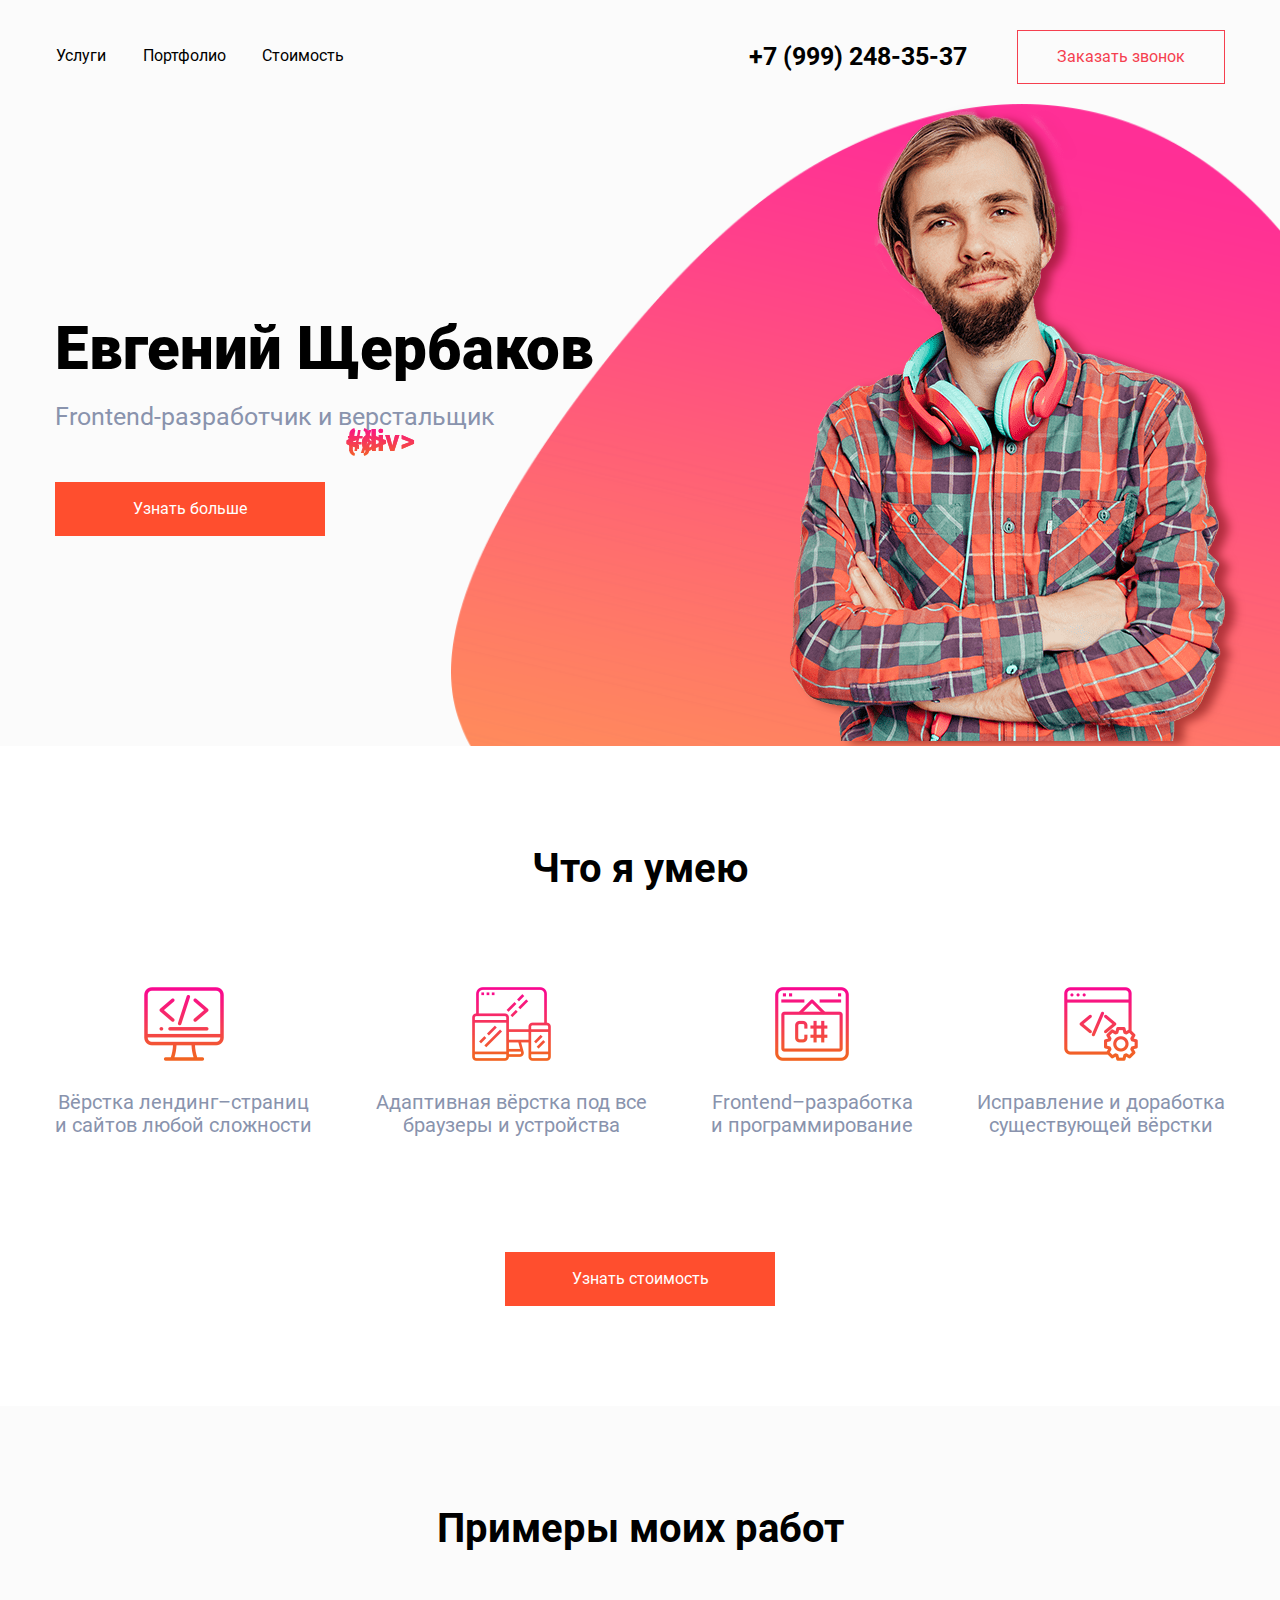
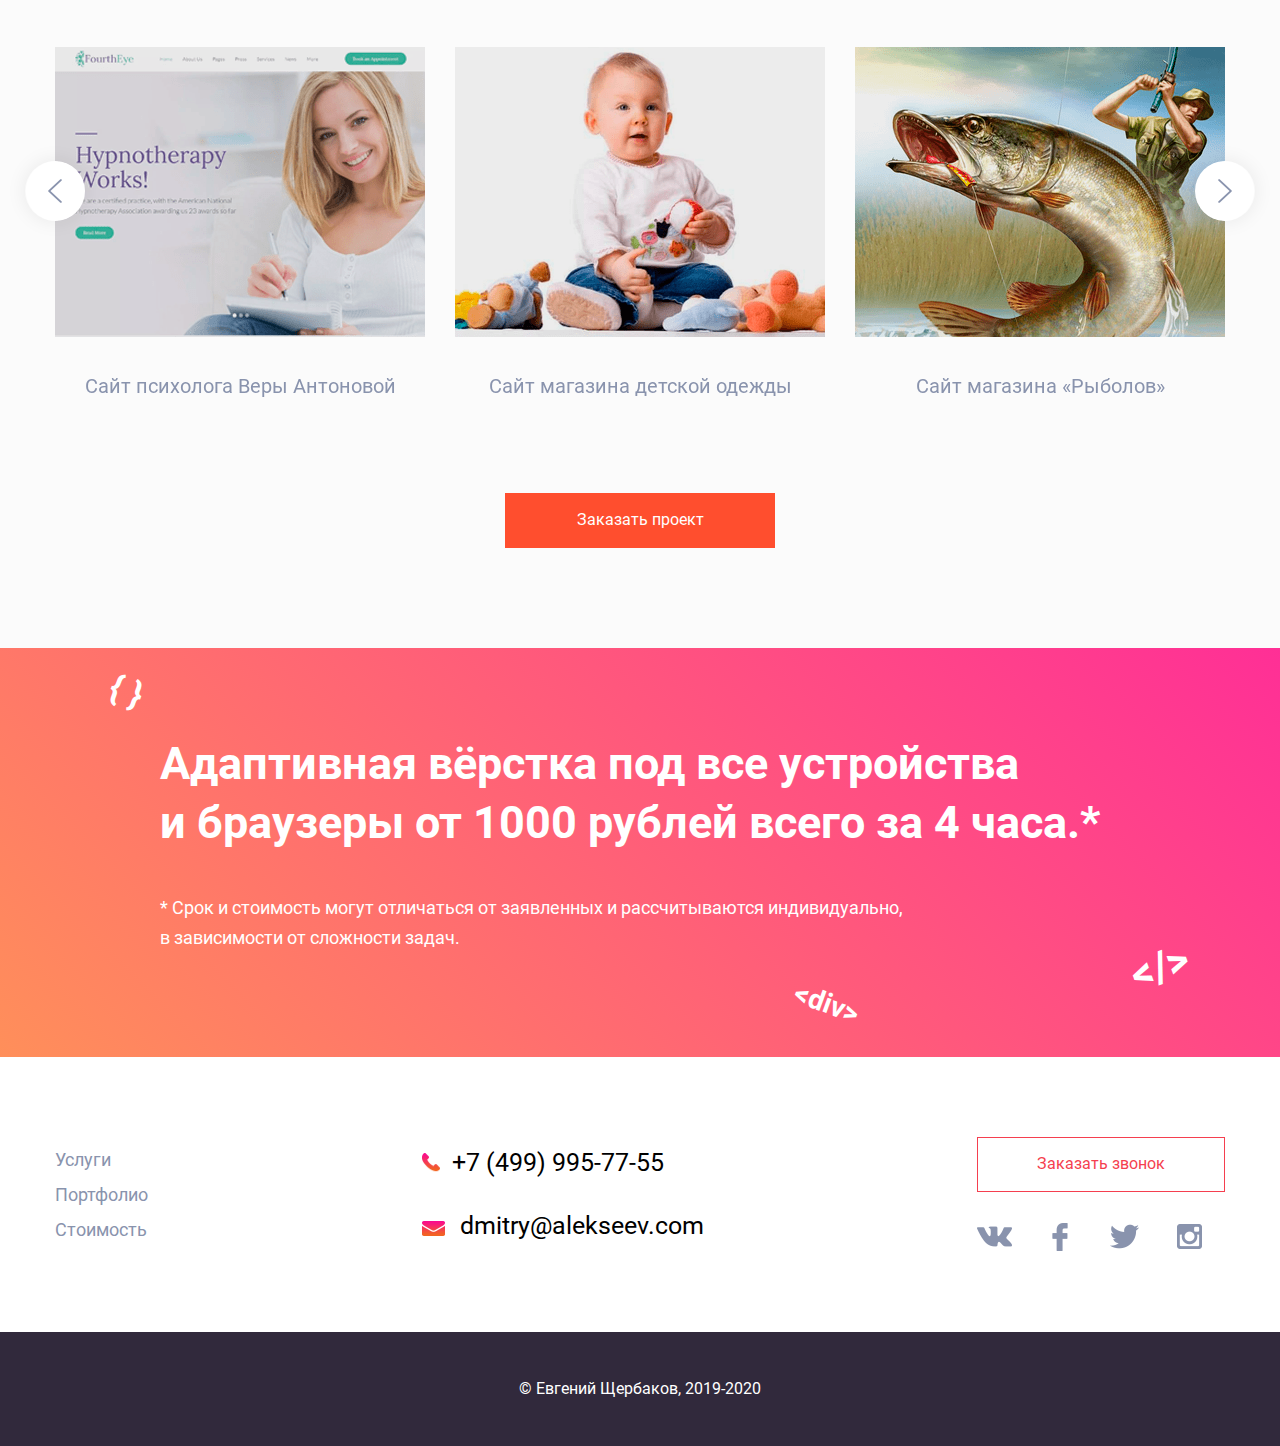
==== commit 33615817: "мелкие правки" ====
--- a/index.html
+++ b/index.html
@@ -131,11 +131,11 @@
 								<img class="portfolio__img" src="img/portfolio1.png" alt="Сайт психолога Веры Антоновой">
 								<p class="portfolio__item-description">Сайт психолога Веры Антоновой</p>
 							</li>
-							<li class="portfolio-slider__item swiper-slide">
+							<li class="portfolio__item swiper-slide">
 								<img class="portfolio__img" src="img/portfolio2.png" alt="Сайт магазина детской одежды">
 								<p class="portfolio__item-description">Сайт магазина детской одежды</p>
 							</li>
-							<li class="portfolio-slider__item swiper-slide">
+							<li class="portfolio__item swiper-slide">
 								<img class="portfolio__img" src="img/portfolio3.png" alt="Сайт магазина «Рыболов»">
 								<p class="portfolio__item-description">Сайт магазина «Рыболов»</p>
 							</li>
@@ -157,7 +157,7 @@
 			</div>
 			<div class="forth-block__elements">
 				<span class="element1" aria-label="теги">#</span>
-				<span class="element2" aria-label="теги">{}</span>
+				<span class="element2" aria-label="теги">{ }</span>
 				<span class="element3" aria-label="теги">&lt;/&gt;</span>
 				<span class="element4" aria-label="теги">{ }</span>
 				<span class="element5" aria-label="теги">&lt;div&gt;</span>
--- a/css/style.css
+++ b/css/style.css
@@ -43,12 +43,11 @@
   -webkit-box-sizing: border-box;
   box-sizing: border-box; }
 
-/* html {
-    @media screen and (min-width: 960px) {
-        margin-left: calc(100vw - 100%);
-        margin-right: 0;
-    }
-} */
+@media screen and (min-width: 1024px) {
+  html {
+    margin-left: calc(100vw - 100%);
+    margin-right: 0; } }
+
 body {
   font-family: 'Roboto','Helvetica',sans-serif;
   margin: 0;
@@ -193,6 +192,9 @@
 .phone {
   margin-right: 50px;
   font-weight: 700; }
+  .phone:hover {
+    color: #f53f4f;
+    border-bottom: 1px solid #f53f4f; }
   @media screen and (max-width: 767px) {
     .phone {
       font-size: 18px;
@@ -229,6 +231,8 @@
   border: 1px solid #f53f4f;
   outline: none;
   display: none; }
+  .header__mobile-callback-btn:hover {
+    background-color: #ff8f5a; }
   @media screen and (max-width: 767px) {
     .header__mobile-callback-btn {
       display: block; } }
@@ -482,19 +486,22 @@
 .portfolio {
   width: 100%; }
 
-.portfolio__slider {
-  display: -webkit-box;
-  display: -ms-flexbox;
-  display: flex; }
-
 .portfolio__item {
-  display: block; }
-
-.portfolio__img {
-  width: 100%;
-  -o-object-fit: scale-down;
-  object-fit: scale-down; }
-
+  display: -webkit-box;
+  display: -ms-flexbox;
+  display: flex;
+  -webkit-box-orient: vertical;
+  -webkit-box-direction: normal;
+  -ms-flex-direction: column;
+  flex-direction: column;
+  -webkit-box-align: center;
+  -ms-flex-align: center;
+  align-items: center; }
+
+/* .portfolio__img {
+    width: 100%;
+    object-fit: scale-down;
+} */
 .portfolio__item-description {
   text-align: center;
   margin-top: 38px;
@@ -519,8 +526,8 @@
   border-radius: 50%;
   background-image: url(../img/arrow.png); }
   .arrow:hover {
-    -webkit-box-shadow: inset 2px 0px 3px 1px #ff2f96;
-    box-shadow: inset 2px 0px 3px 1px #ff2f96; }
+    -webkit-box-shadow: inset 2px 0px 3px 1px grey;
+    box-shadow: inset 2px 0px 3px 1px grey; }
   .arrow-left {
     left: 0;
     -webkit-transform: translate(-50%);
@@ -581,38 +588,72 @@
       font-size: 15px; } }
 
 .forth-block__elements {
-  display: none; }
+  display: block; }
   .forth-block__elements span {
     position: absolute;
-    top: 50%;
-    left: 50%;
     font-size: 35px;
     font-weight: bold; }
+  @media screen and (max-width: 1023px) {
+    .forth-block__elements {
+      display: none; } }
 
 .element1 {
-  -webkit-transform: translate(-700px, 100px) rotate(20deg) scale(1.3);
-  -ms-transform: translate(-700px, 100px) rotate(20deg) scale(1.3);
-  transform: translate(-700px, 100px) rotate(20deg) scale(1.3); }
+  bottom: 62px;
+  left: 268px;
+  -webkit-transform: rotate(20deg) scale(1.3);
+  -ms-transform: rotate(20deg) scale(1.3);
+  transform: rotate(20deg) scale(1.3); }
+  @media screen and (max-width: 1310px) {
+    .element1 {
+      display: none; } }
 
 .element2 {
-  -webkit-transform: translate(-800px, -170px) rotate(20deg) scale(1.3);
-  -ms-transform: translate(-800px, -170px) rotate(20deg) scale(1.3);
-  transform: translate(-800px, -170px) rotate(20deg) scale(1.3); }
+  top: 65px;
+  left: 128px;
+  -webkit-transform: rotate(20deg) scale(1.2);
+  -ms-transform: rotate(20deg) scale(1.2);
+  transform: rotate(20deg) scale(1.2); }
+  @media screen and (max-width: 1310px) {
+    .element2 {
+      top: 24px;
+      left: 110px;
+      -webkit-transform: rotate(20deg) scale(1);
+      -ms-transform: rotate(20deg) scale(1);
+      transform: rotate(20deg) scale(1); } }
 
 .element3 {
-  -webkit-transform: translate(600px, -140px) rotate(-20deg) scale(0.8);
-  -ms-transform: translate(600px, -140px) rotate(-20deg) scale(0.8);
-  transform: translate(600px, -140px) rotate(-20deg) scale(0.8); }
+  top: 80px;
+  right: 208px;
+  -webkit-transform: rotate(-20deg) scale(0.9);
+  -ms-transform: rotate(-20deg) scale(0.9);
+  transform: rotate(-20deg) scale(0.9); }
+  @media screen and (max-width: 1310px) {
+    .element3 {
+      top: 300px;
+      right: 95px;
+      -webkit-transform: scale(1.2) rotate(-20deg);
+      -ms-transform: scale(1.2) rotate(-20deg);
+      transform: scale(1.2) rotate(-20deg); } }
 
 .element4 {
-  -webkit-transform: translate(700px, 100px) rotate(20deg) scale(1.1);
-  -ms-transform: translate(700px, 100px) rotate(20deg) scale(1.1);
-  transform: translate(700px, 100px) rotate(20deg) scale(1.1); }
+  bottom: 50px;
+  right: 109px;
+  -webkit-transform: rotate(-15deg) scale(1.1);
+  -ms-transform: rotate(-15deg) scale(1.1);
+  transform: rotate(-15deg) scale(1.1); }
+  @media screen and (max-width: 1310px) {
+    .element4 {
+      display: none; } }
 
 .element5 {
-  -webkit-transform: translate(400px, 150px) rotate(20deg) scale(0.8);
-  -ms-transform: translate(400px, 150px) rotate(20deg) scale(0.8);
-  transform: translate(400px, 150px) rotate(20deg) scale(0.8); }
+  bottom: 20px;
+  right: 412px;
+  -webkit-transform: rotate(20deg) scale(0.8);
+  -ms-transform: rotate(20deg) scale(0.8);
+  transform: rotate(20deg) scale(0.8); }
+  @media screen and (max-width: 1310px) {
+    .element5 {
+      bottom: 33px; } }
 
 .footer__content {
   display: -webkit-box;
@@ -645,7 +686,8 @@
       font-size: 15px; } }
 
 .footer__link:hover {
-  color: red; }
+  color: #f53f4f;
+  border-bottom: 1px solid #f53f4f; }
 
 .footer__contacts {
   display: block; }
@@ -659,7 +701,7 @@
   display: block;
   text-align: left; }
   .footer-contact:hover {
-    color: red; }
+    color: #f53f4f; }
 
 .footer__phone {
   margin-right: 0;
@@ -693,13 +735,13 @@
   margin-top: 30px;
   display: -webkit-box;
   display: -ms-flexbox;
-  display: flex;
-  -webkit-box-pack: justify;
-  -ms-flex-pack: justify;
-  justify-content: space-between; }
+  display: flex; }
+  @media screen and (max-width: 767px) {
+    .social__list {
+      margin-top: 0; } }
 
 .social__list li {
-  margin-right: 20px; }
+  margin-right: 30px; }
   .social__list li:last-child {
     margin-right: 0; }
 
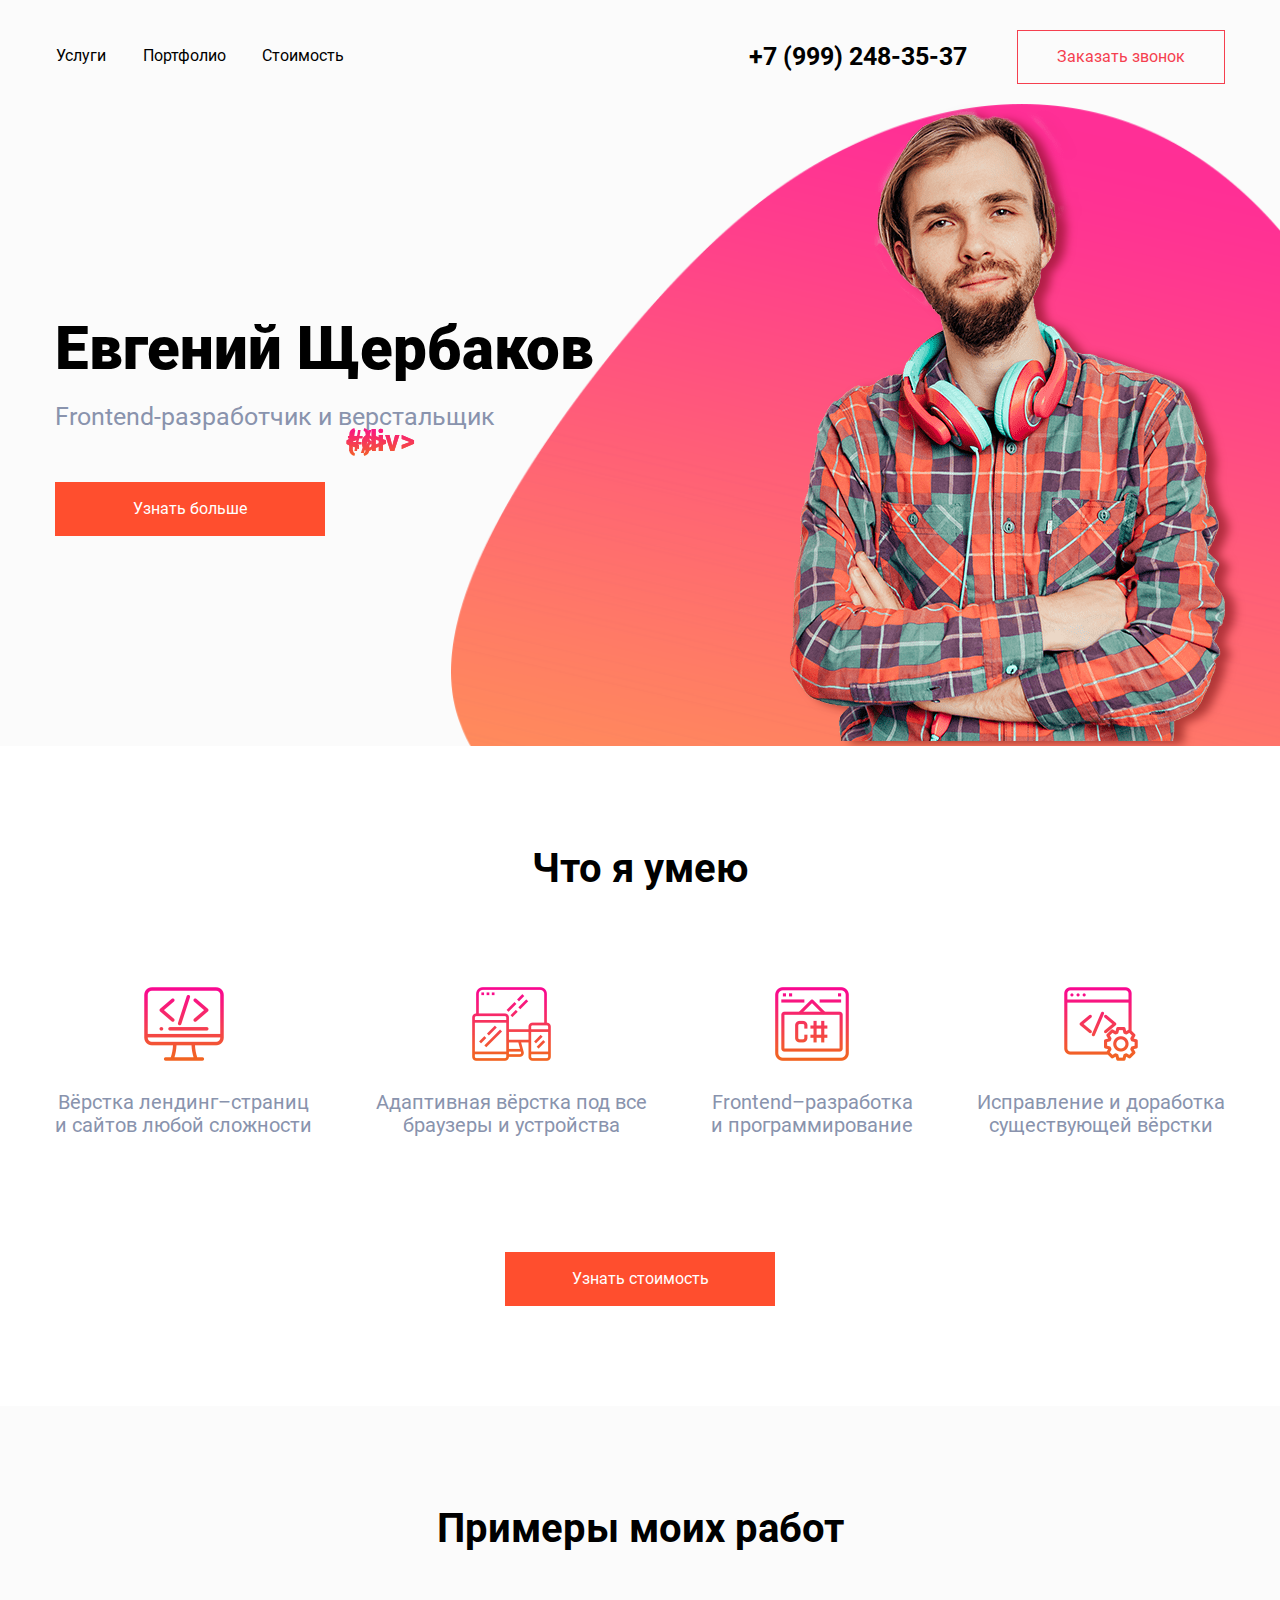
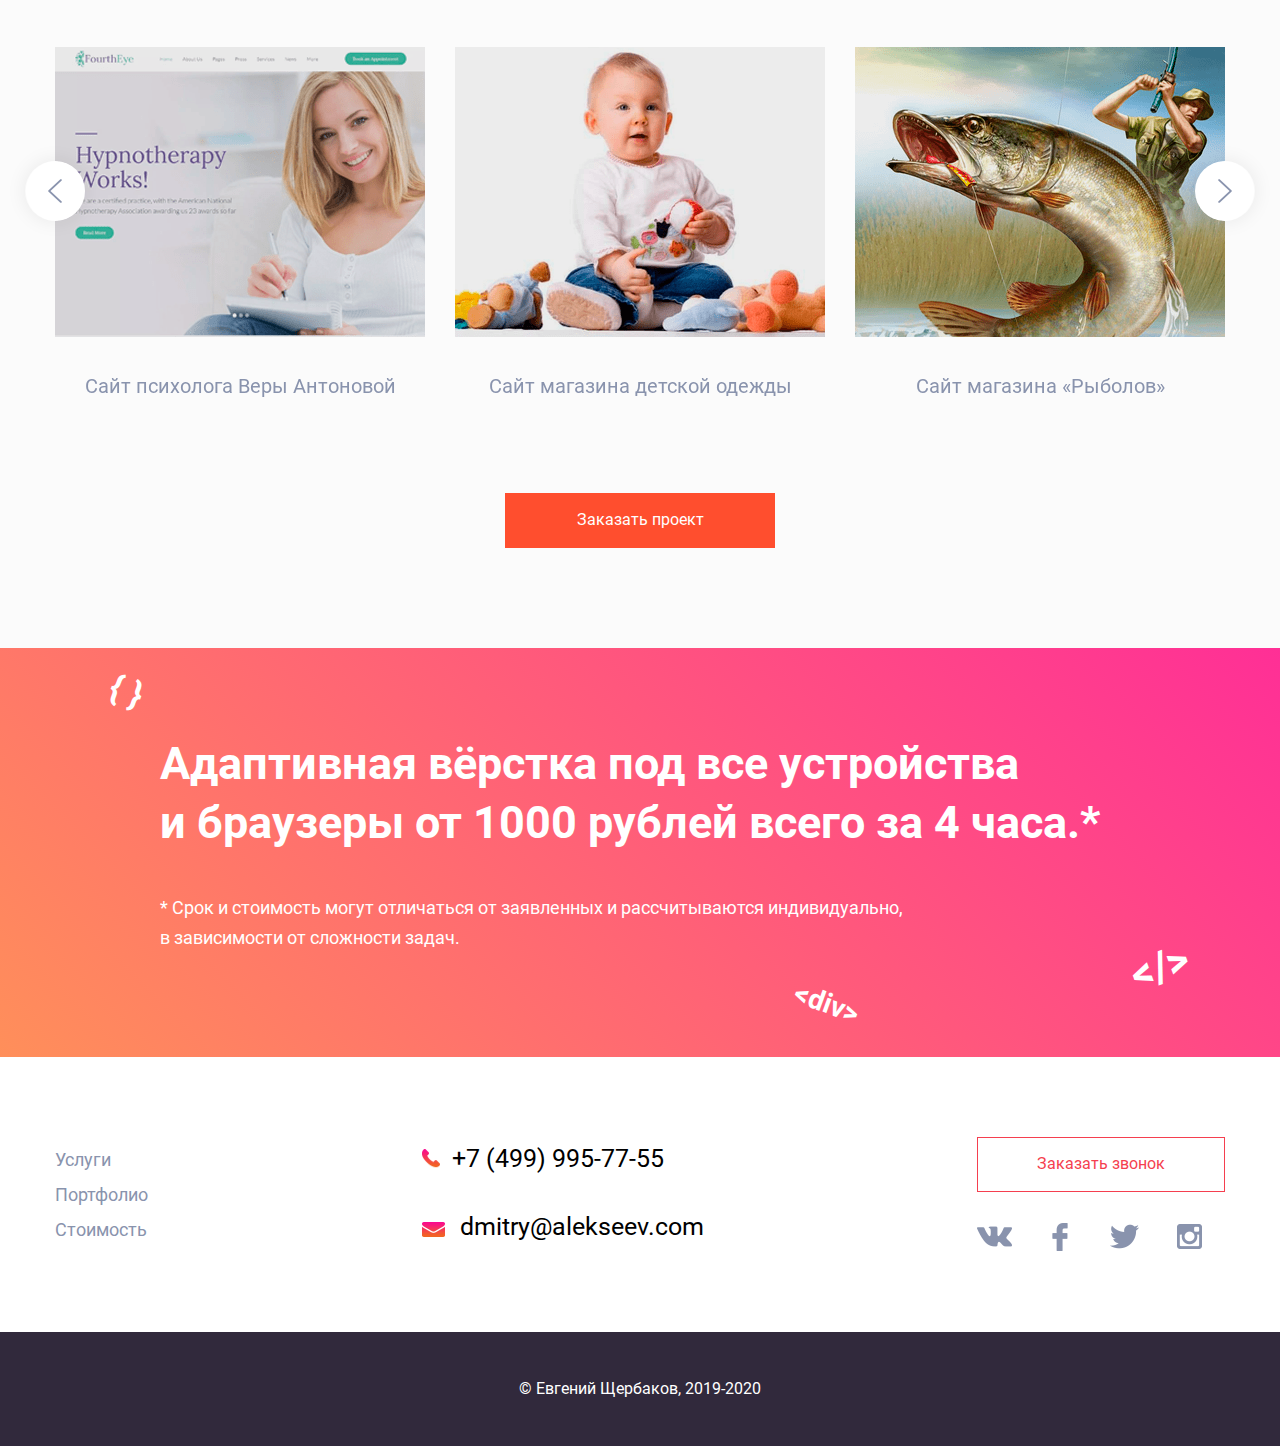
==== commit 15b208da: "мелкие правки" ====
--- a/index.html
+++ b/index.html
@@ -98,19 +98,19 @@
 					<div class="features">
 						<ul class="features__list">
 							<li class="features__item">
-								<img class="features__icon" src="img/features1.png">
+								<img class="features__icon" src="img/features1.png" alt="Вёрстка лендинг–страниц">
 								<p class="features__description">Вёрстка лендинг–страниц<br>и сайтов любой сложности</p>
 							</li>
 							<li class="features__item">
-								<img class="features__icon" src="img/features2.png">
+								<img class="features__icon" src="img/features2.png" alt="Адаптивная вёрстка">
 								<p class="features__description">Адаптивная вёрстка под все<br>браузеры и устройства</p>
 							</li>
 							<li class="features__item">
-								<img class="features__icon" src="img/features3.png">
+								<img class="features__icon" src="img/features3.png" alt="Frontend–разработка">
 								<p class="features__description">Frontend–разработка<br>и программирование</p>
 							</li>
 							<li class="features__item">
-								<img class="features__icon" src="img/features4.png">
+								<img class="features__icon" src="img/features4.png" alt="Исправление и доработка">
 								<p class="features__description">Исправление и доработка<br>существующей вёрстки</p>
 							</li>
 						</ul>
--- a/css/style.css
+++ b/css/style.css
@@ -701,17 +701,23 @@
   display: block;
   text-align: left; }
   .footer-contact:hover {
-    color: #f53f4f; }
+    color: #f53f4f;
+    border-bottom: 1px solid #f53f4f; }
 
 .footer__phone {
   margin-right: 0;
   padding-left: 30px;
+  display: inline-block;
+  border: 1px solid transparent;
+  padding-bottom: 3px;
   background: url(../img/callback_bg.png) no-repeat left 4px; }
 
 .footer__mail {
   padding-left: 38px;
   background: url(../img/callback_bg.png) no-repeat left -54px;
-  margin-top: 34px; }
+  margin-top: 34px;
+  border: 1px solid transparent;
+  padding-bottom: 3px; }
   @media screen and (max-width: 767px) {
     .footer__mail {
       margin-top: 25px;
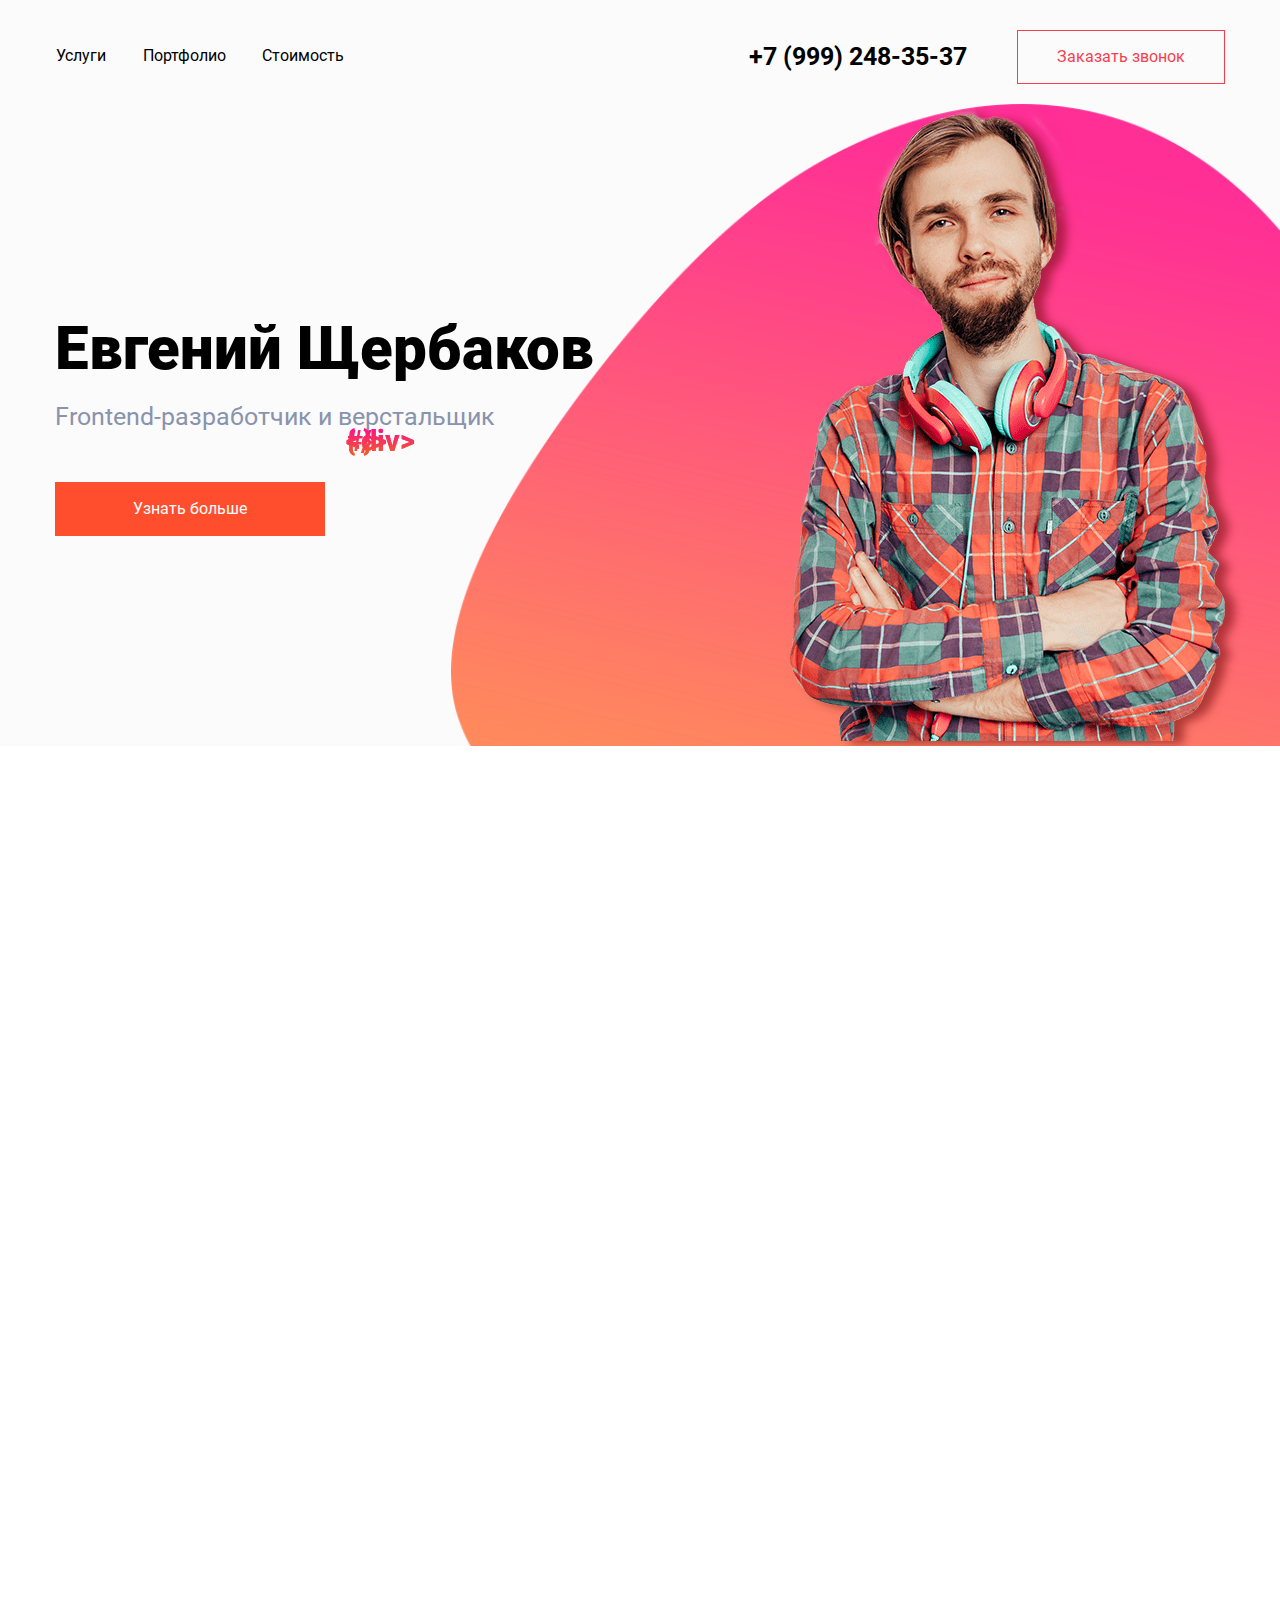
==== commit 9fe28ff5: "доработка и исправление, добавление wow js" ====
--- a/index.html
+++ b/index.html
@@ -5,12 +5,20 @@
 	<meta name="viewport" content="width=device-width, initial-scale=1">
 	<title>Евгений Щербаков - создание сайтов</title>
 	<link rel="stylesheet" href="css/normalize.css">
+	<link rel="stylesheet" href="css/animate.css">
 	<link rel="stylesheet" href="css/swiper.min.css">
 	<link rel="stylesheet" href="css/style.css">
 	<link rel="shortcut icon" href="img/favicon.ico" type="image/x-icon">
 	<script src="js/jquery-3.4.1.min.js"></script>
+	<script src="js/jquery.validate.min.js"></script>
 	<script src="js/send.js"></script>
-	<script src="js/jquery.validate.min.js"></script>
+	<script src="js/wow.min.js"></script>
+	<script>
+		wow = new WOW( {
+                      mobile: false
+                    })
+                    wow.init();
+	</script>
 </head>
 <body>
 	<!-- =============header============= -->
@@ -35,10 +43,10 @@
 	</header>
 
 	<!-- =============modal============= -->
-	<div class="modal">
+	<div class="modal modal1">
 		<div class="modal__form-wrapper">
 			<h3 class="modal__form-text">Укажите ваши контакты</h3>
-			<h5 class="modal__form-text">И я свяжусь с вами</h5>
+			<h5 class="modal__form-text">И мы свяжемся с вами</h5>
 			<form class="form" id="form" action="send.php" method="POST">
 				<label class="form__input-label" for="name-input">
 					<span>Как вас зовут?</span>
@@ -48,7 +56,7 @@
 					<span>Введите ваш номер телефона</span>
 					<input class="form__input" id="phone-input" type="tel" name="phone" placeholder="+7(___)-___-__-__">
 				</label>		
-				<label class="form__input-label" for="email-input">
+				<label class="form__input-label email-input" for="email-input">
 					<span>Введите ваш email</span>
 					<input class="form__input" id="email-input" type="email" name="email" placeholder="your_mail@example.com">
 				</label>			
@@ -78,9 +86,9 @@
 			<div class="fixed-container">
 				<div class="first-block__content">
 					<div class="first-block__text">
-						<h1 class="page-title">Евгений Щербаков</h1>
-						<h2 class="page-subtitle">Frontend-разработчик и верстальщик</h2>
-						<button class="more-btn get-form">Узнать больше</button>
+						<h1 class="page-title wow fadeInLeft" data-wow-delay="0.1s">Евгений Щербаков</h1>
+						<h2 class="page-subtitle wow fadeInLeft" data-wow-delay="0.2s">Frontend-разработчик и верстальщик</h2>
+						<button class="more-btn get-form wow fadeInLeft" data-wow-delay="0.3s">Узнать больше</button>
 					</div>
 				</div>	
 				<div class="img-wrapper">
@@ -91,7 +99,7 @@
 		</section>
 
 		<!-- =================second block==================== -->
-		<section class="second-block section" id="link-services">
+		<section class="second-block section wow bounceInRight" data-wow-offset="300" id="link-services">
 			<div class="fixed-container">
 				<div class="second-block__content  section-content">
 					<h3 class="section-title">Что я умею</h3>
@@ -121,7 +129,7 @@
 		</section>
 
 		<!-- =====================3rd block==================== -->
-		<section class="third-block section" id="link-portfolio">
+		<section class="third-block section wow bounceInLeft" data-wow-offset="300" id="link-portfolio">
 			<div class="fixed-container">
 				<div class="third-block__content section-content">
 					<h3 class="section-title">Примеры моих работ</h3>
@@ -150,7 +158,7 @@
 		</section>
 
 		<!-- =====================4th block==================== -->
-		<section class="forth-block section" id="link-prices">
+		<section class="forth-block section wow bounceInRight" data-wow-offset="300" id="link-prices">
 			<div class="forth-block__text">
 				<h3 class="forth-block__title">Адаптивная вёрстка под все устройства	и&nbsp;браузеры от 1000 рублей всего за 4&nbsp;часа.*</h3>
 				<p class="forth-block__subtitle">* Срок и стоимость могут отличаться от заявленных и рассчитываются  индивидуально,<br>в зависимости от сложности задач.</p>
@@ -167,7 +175,7 @@
 
 
 	<!-- =====================footer==================== -->
-	<footer class="footer">
+	<footer class="footer wow bounceInLeft" data-wow-duration="1s">
 		<div class="fixed-container">
 			<div class="footer__content">
 				<nav class="footer__nav">
@@ -199,6 +207,8 @@
 	<script src="js/swiper.min.js"></script>
 	<script src="js/script.js"></script>
 	<script src="js/jquery.maskedinput.min.js"></script>
+	<script src="js/wow.min.js"></script>
+	
 		
 </body>
 </html>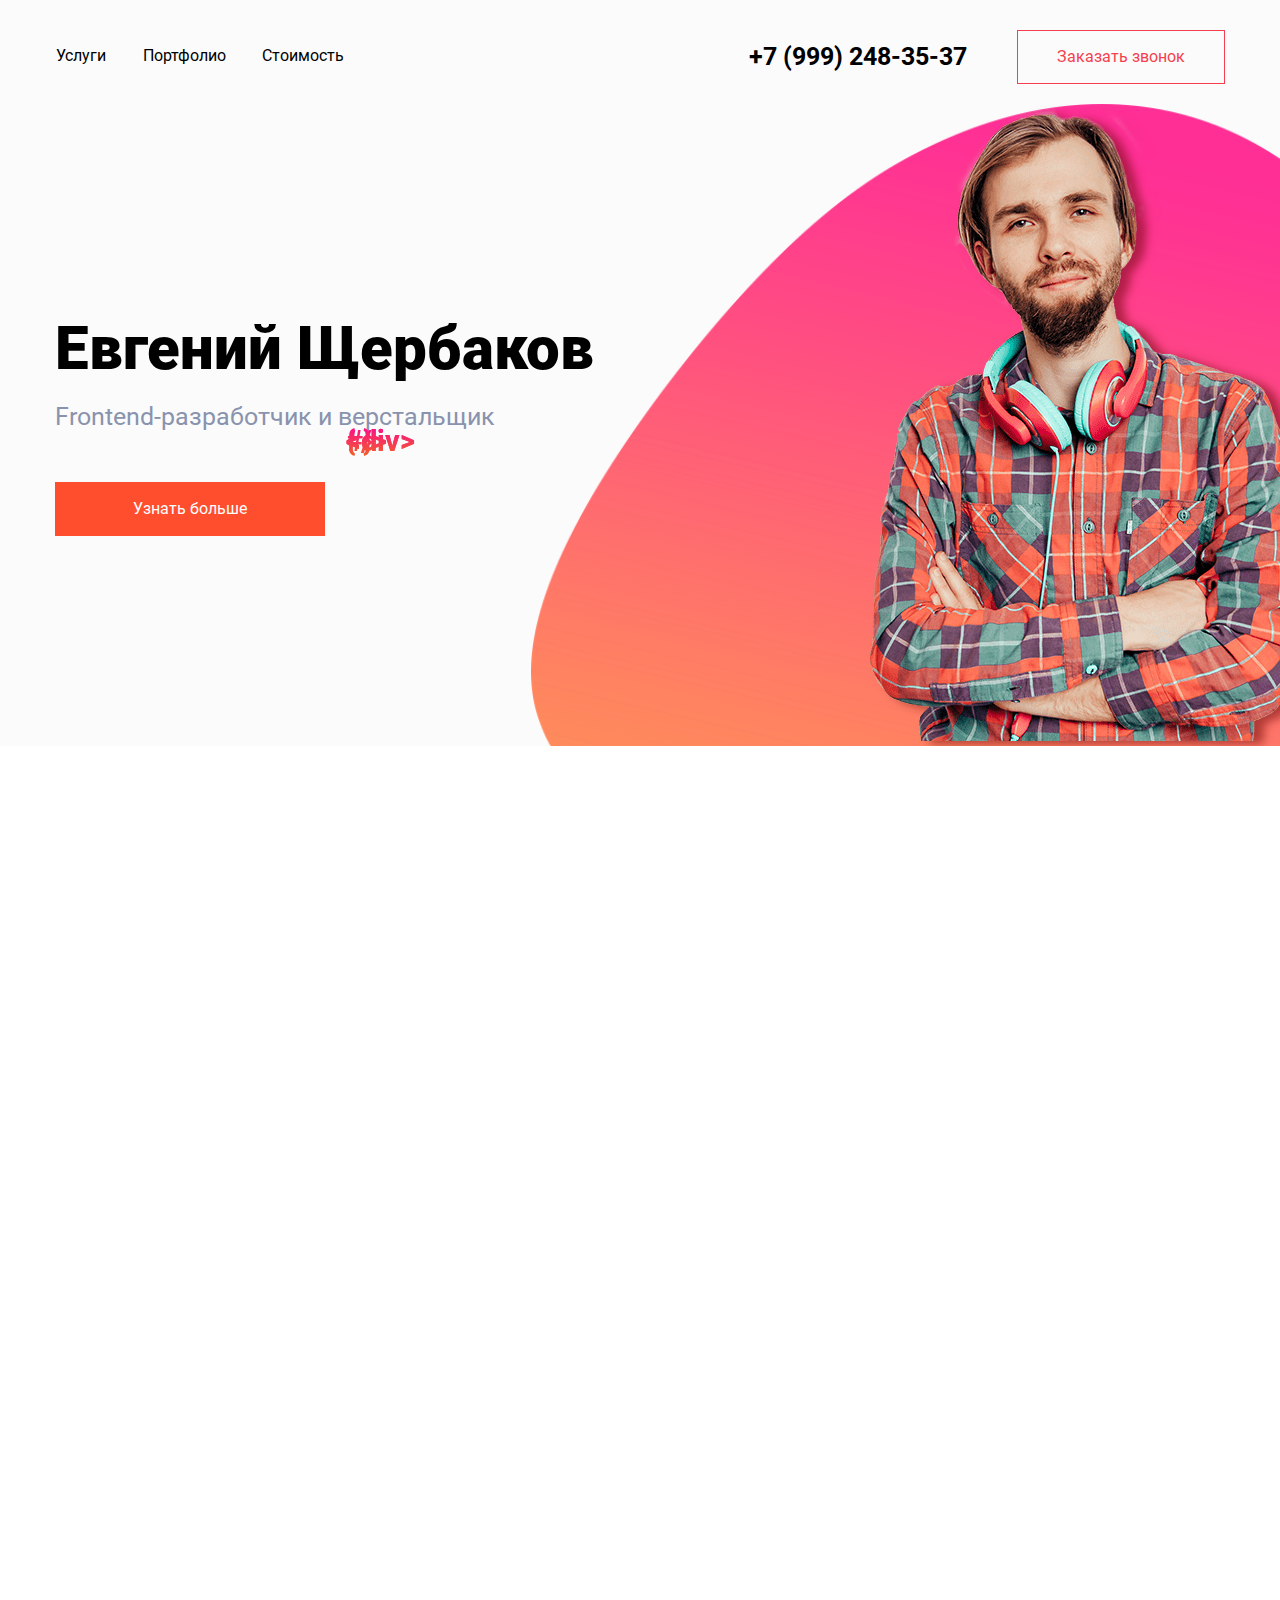
==== commit 5772907d: "правки" ====
--- a/index.html
+++ b/index.html
@@ -4,21 +4,11 @@
 	<meta charset="UTF-8">
 	<meta name="viewport" content="width=device-width, initial-scale=1">
 	<title>Евгений Щербаков - создание сайтов</title>
-	<link rel="stylesheet" href="css/normalize.css">
-	<link rel="stylesheet" href="css/animate.css">
 	<link rel="stylesheet" href="css/swiper.min.css">
-	<link rel="stylesheet" href="css/style.css">
+	
 	<link rel="shortcut icon" href="img/favicon.ico" type="image/x-icon">
 	<script src="js/jquery-3.4.1.min.js"></script>
-	<script src="js/jquery.validate.min.js"></script>
 	<script src="js/send.js"></script>
-	<script src="js/wow.min.js"></script>
-	<script>
-		wow = new WOW( {
-                      mobile: false
-                    })
-                    wow.init();
-	</script>
 </head>
 <body>
 	<!-- =============header============= -->
@@ -43,7 +33,7 @@
 	</header>
 
 	<!-- =============modal============= -->
-	<div class="modal modal1">
+	<div class="modal">
 		<div class="modal__form-wrapper">
 			<h3 class="modal__form-text">Укажите ваши контакты</h3>
 			<h5 class="modal__form-text">И мы свяжемся с вами</h5>
@@ -78,11 +68,11 @@
 	<!-- =============first block============= -->
 	<main class="main">
 		<section class="first-block">	
-				<span class="elem1 flow-elements" aria-label="летающий тег">#</span>
-				<span class="elem2 flow-elements" aria-label="летающий тег">{ }</span>
-				<span class="elem3 flow-elements" aria-label="летающий тег">&lt;/&gt;</span>
-				<span class="elem4 flow-elements" aria-label="летающий тег">&lt;div&gt;</span>
-				<span class="elem5 flow-elements" aria-label="летающий тег">&lt;div&gt;</span>
+				<span class="elem1 flow-elements">#</span>
+				<span class="elem2 flow-elements">{ }</span>
+				<span class="elem3 flow-elements">&lt;/&gt;</span>
+				<span class="elem4 flow-elements">&lt;div&gt;</span>
+				<span class="elem5 flow-elements">&lt;div&gt;</span>
 			<div class="fixed-container">
 				<div class="first-block__content">
 					<div class="first-block__text">
@@ -150,8 +140,8 @@
 						</ul>
 						<div class="swiper-pagination dots"></div>
 					</div>
-					<span class="arrow arrow-left" aria-label="стрелка влево"></span>
-					<span class="arrow arrow-right" aria-label="стрелка вправо"></span>
+					<button class="arrow arrow-left" aria-label="стрелка влево"></button>
+					<button class="arrow arrow-right" aria-label="стрелка вправо"></button>
 				</div>
 				<button class="more-btn section-btn get-form">Заказать проект</button>
 			</div>
@@ -164,11 +154,11 @@
 				<p class="forth-block__subtitle">* Срок и стоимость могут отличаться от заявленных и рассчитываются  индивидуально,<br>в зависимости от сложности задач.</p>
 			</div>
 			<div class="forth-block__elements">
-				<span class="element1" aria-label="теги">#</span>
-				<span class="element2" aria-label="теги">{ }</span>
-				<span class="element3" aria-label="теги">&lt;/&gt;</span>
-				<span class="element4" aria-label="теги">{ }</span>
-				<span class="element5" aria-label="теги">&lt;div&gt;</span>
+				<span class="element1">#</span>
+				<span class="element2">{ }</span>
+				<span class="element3">&lt;/&gt;</span>
+				<span class="element4">{ }</span>
+				<span class="element5">&lt;div&gt;</span>
 			</div>
 		</section>
 	</main>
@@ -204,10 +194,20 @@
 			<p class="copyright__text">&copy; Евгений Щербаков, 2019-2020</p>
 		</div>
 	</footer>
+	<link rel="stylesheet" href="css/normalize.css">
+	<link rel="stylesheet" href="css/animate.css">
+	<link rel="stylesheet" href="css/style.css">
 	<script src="js/swiper.min.js"></script>
 	<script src="js/script.js"></script>
 	<script src="js/jquery.maskedinput.min.js"></script>
 	<script src="js/wow.min.js"></script>
+	<script src="js/jquery.validate.min.js"></script>
+	<script>
+		wow = new WOW( {
+                      mobile: false
+                    })
+                    wow.init();
+	</script>
 	
 		
 </body>
--- a/css/style.css
+++ b/css/style.css
@@ -2,6 +2,7 @@
 @import url(../css/elements.css);
 @font-face {
   font-family: 'Roboto';
+  font-display: optional;
   font-style: normal;
   font-weight: 300;
   src: url("../fonts/roboto-v20-latin_cyrillic-300.eot");
@@ -12,6 +13,7 @@
 /* roboto-regular - latin_cyrillic */
 @font-face {
   font-family: 'Roboto';
+  font-display: optional;
   font-style: normal;
   font-weight: 400;
   src: url("../fonts/roboto-v20-latin_cyrillic-regular.eot");
@@ -22,6 +24,7 @@
 /* roboto-700 - latin_cyrillic */
 @font-face {
   font-family: 'Roboto';
+  font-display: optional;
   font-style: normal;
   font-weight: 700;
   src: url("../fonts/roboto-v20-latin_cyrillic-700.eot");
@@ -32,6 +35,7 @@
 /* roboto-900 - latin_cyrillic */
 @font-face {
   font-family: 'Roboto';
+  font-display: optional;
   font-style: normal;
   font-weight: 900;
   src: url("../fonts/roboto-v20-latin_cyrillic-900.eot");
@@ -341,7 +345,11 @@
       padding: 20px 0; } }
 
 .img-wrapper {
-  max-width: 435px; }
+  max-width: 435px;
+  margin-right: -80px; }
+  @media screen and (max-width: 1024px) {
+    .img-wrapper {
+      margin-right: 0; } }
 
 .img-wrapper__photo {
   -o-object-fit: contain;
@@ -363,7 +371,7 @@
   object-fit: contain;
   z-index: 0;
   bottom: 0;
-  right: 0; }
+  right: -80px; }
   @media screen and (max-width: 1100px) {
     .img-wrapper__background {
       right: -30%;
@@ -498,10 +506,10 @@
   -ms-flex-align: center;
   align-items: center; }
 
-/* .portfolio__img {
-    width: 100%;
-    object-fit: scale-down;
-} */
+@media screen and (max-width: 400px) {
+  .portfolio__img {
+    width: 100%; } }
+
 .portfolio__item-description {
   text-align: center;
   margin-top: 38px;
@@ -515,13 +523,14 @@
 
 .arrow {
   position: absolute;
+  border: none;
   width: 60px;
   height: 60px;
   top: 60%;
   outline: none;
   z-index: 10;
-  -webkit-box-shadow: 0 0 20px 0 rgba(0, 0, 0, 0.08);
-  box-shadow: 0 0 20px 0 rgba(0, 0, 0, 0.08);
+  -webkit-box-shadow: 0 0 20px rgba(0, 0, 0, 0.08);
+  box-shadow: 0 0 20px rgba(0, 0, 0, 0.08);
   cursor: pointer;
   border-radius: 50%;
   background-image: url(../img/arrow.png); }
